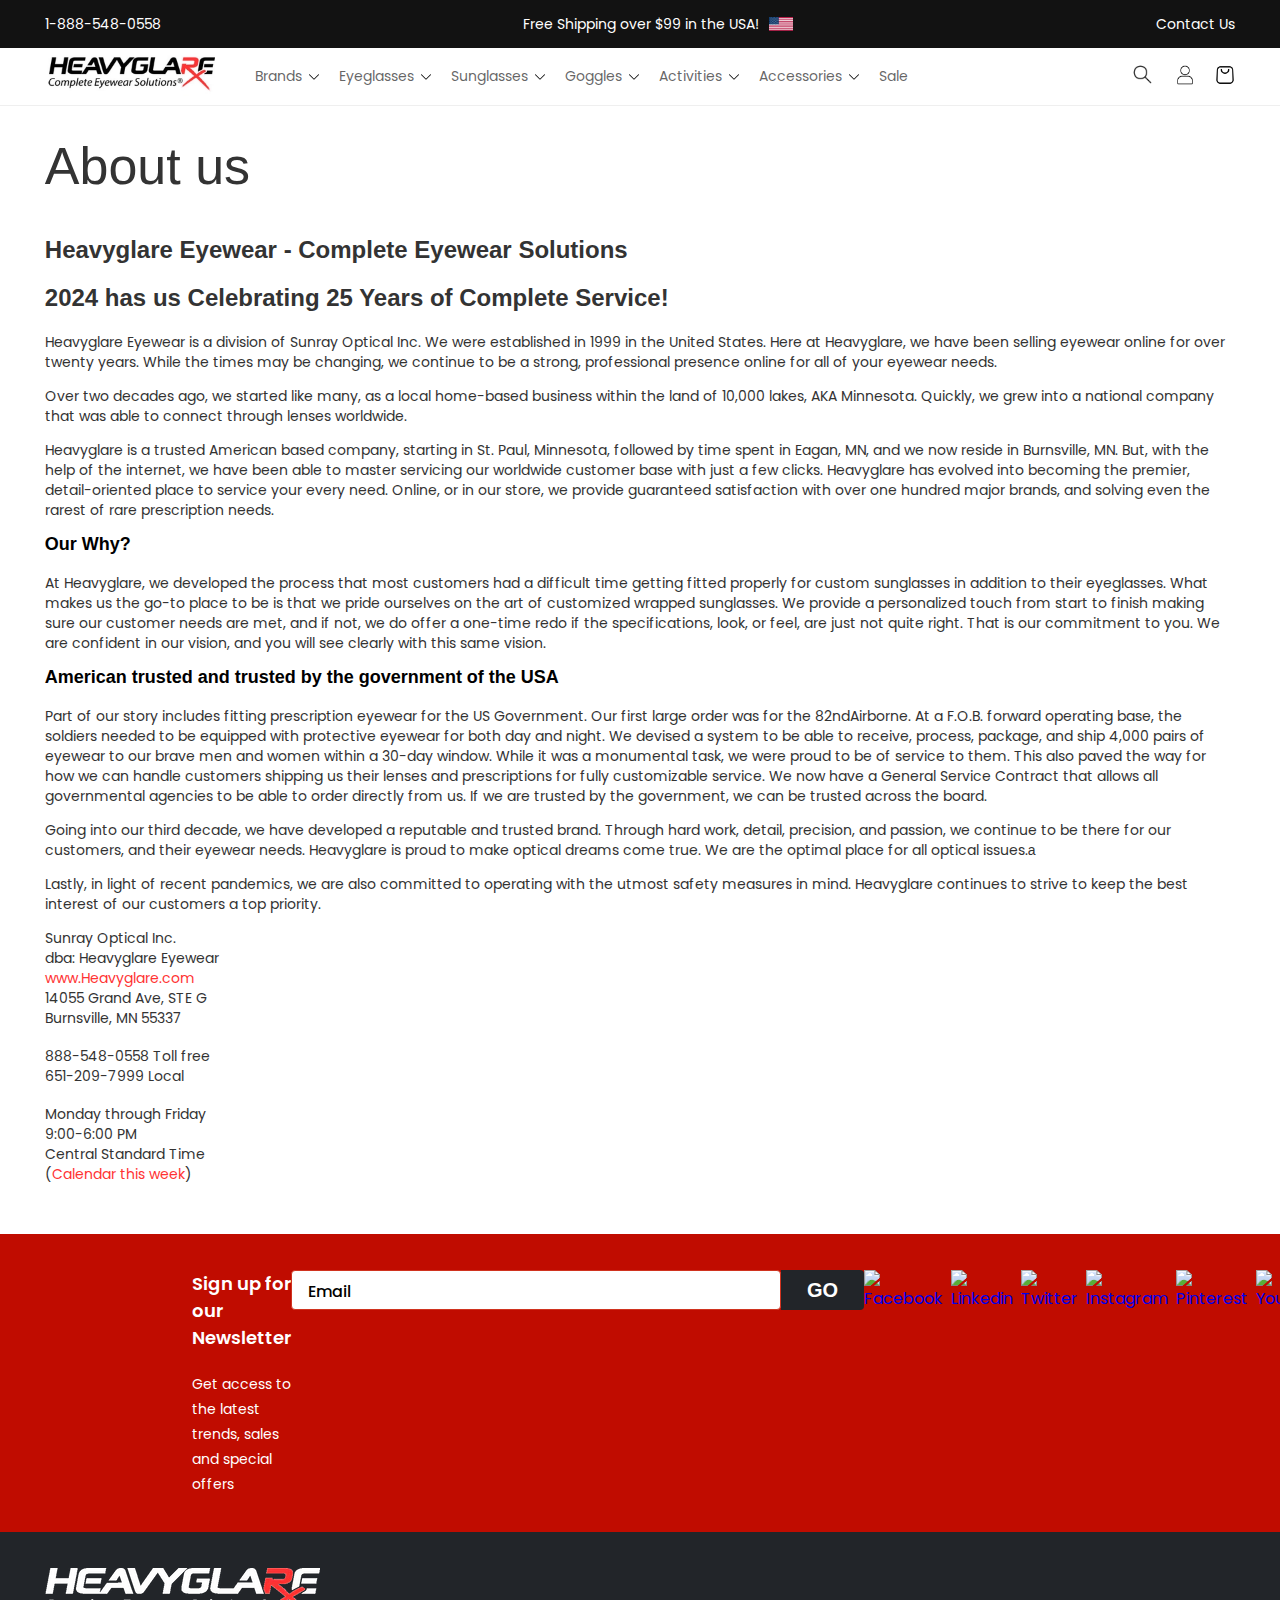
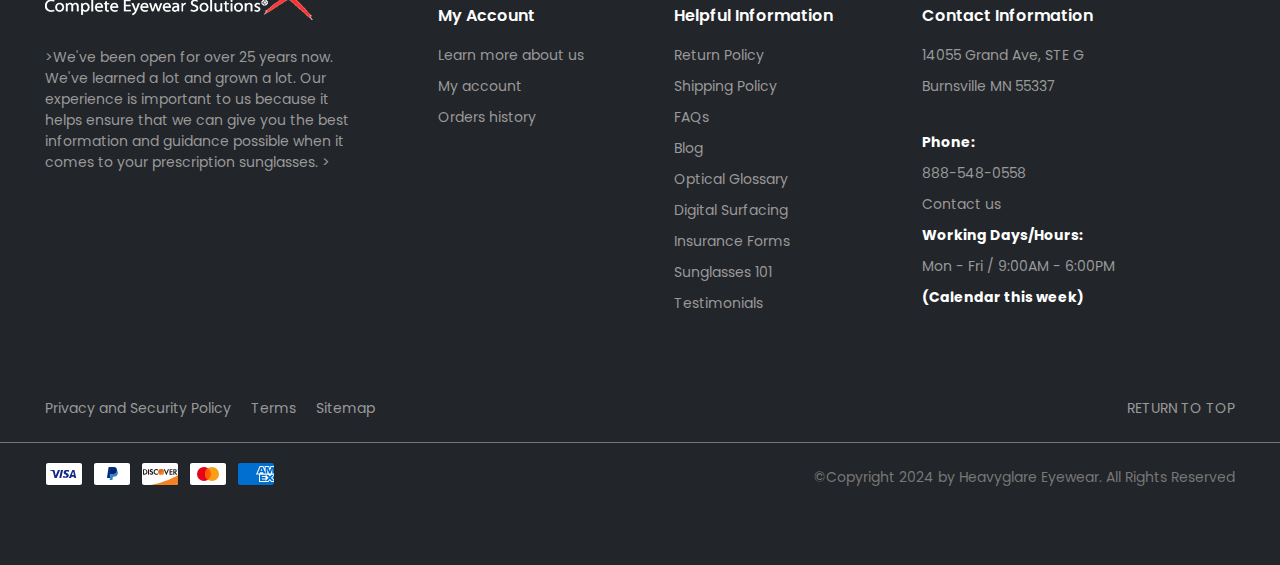
==== about-us.html @ 2e9f58c3 "its products page" ====
<!DOCTYPE html>
<html lang="en">
  <head>
    <meta charset="UTF-8" />
    <meta name="viewport" content="width=device-width, initial-scale=1.0" />
    <title>About Us</title>
    <link rel="stylesheet" href="./styles/main.css" />
  </head>
  <body>
    <!-- nav bar -->
    <nav>
      <div class="top_nav_bar">
        <div class="container">
          <a href="#"><p>1-888-548-0558</p></a>
          <a href="#" class="free_shipping_nav"
            ><p><span>Free Shipping over $99</span> in the USA!</p>
            <img src="./assets/icons/usa-flag.png" alt=""
          /></a>
          <a href="#"><p>Contact Us</p></a>
        </div>
      </div>
      <div class="main_nav_bar">
        <div class="container">
          <div class="main_nav_bar_left">
            <a href="./index.html" class="nav_logo">
              <img src="./assets/logo.avif" alt="" />
            </a>
            <div class="nav_left_menu">
              <div class="nav_menu_item">
                <div class="nav_menu_item_opener">
                  <a href="#"><p>Brands</p></a>
                  <img src="./assets/icons/arrow-down.svg" alt="" />
                </div>
              </div>

              <div class="nav_menu_item">
                <div class="nav_menu_item_opener">
                  <a href="#"><p>Eyeglasses</p></a>
                  <img src="./assets/icons/arrow-down.svg" alt="" />
                </div>
              </div>
              <div class="nav_menu_item">
                <div class="nav_menu_item_opener">
                  <a href="#"><p>Sunglasses</p></a>
                  <img src="./assets/icons/arrow-down.svg" alt="" />
                </div>
              </div>
              <div class="nav_menu_item">
                <div class="nav_menu_item_opener">
                  <a href="#"><p>Goggles</p></a>
                  <img src="./assets/icons/arrow-down.svg" alt="" />
                </div>
              </div>
              <div class="nav_menu_item">
                <div class="nav_menu_item_opener">
                  <a href="#"><p>Activities</p></a>
                  <img src="./assets/icons/arrow-down.svg" alt="" />
                </div>
              </div>
              <div class="nav_menu_item">
                <div class="nav_menu_item_opener">
                  <a href="#"><p>Accessories</p></a>
                  <img src="./assets/icons/arrow-down.svg" alt="" />
                </div>
              </div>
              <div class="nav_menu_item">
                <div class="nav_menu_item_opener">
                  <a href="#"><p>Sale</p></a>
                </div>
              </div>
            </div>
          </div>
          <div class="main_nav_bar_right">
            <a href="#"><img src="./assets/icons/search.png" alt="" /></a>
            <a href="#"><img src="./assets/icons/user.png" alt="" /></a>
            <a href="#"><img src="./assets/icons/shopping-bag.png" alt="" /></a>
          </div>
        </div>
      </div>
    </nav>

    <div class="about_us container texts_page">
      <div class="page_main_title">
        <h1>About us</h1>
      </div>
      <div class="texts_page_secondary_t">
        <h2>Heavyglare Eyewear - Complete Eyewear Solutions</h2>
      </div>
      <div class="texts_page_secondary_t">
        <h2>2024 has us Celebrating 25 Years of Complete Service!</h2>
      </div>
      <p>
        Heavyglare Eyewear is a division of Sunray Optical Inc. We were
        established in 1999 in the United States. Here at Heavyglare, we have
        been selling eyewear online for over twenty years. While the times may
        be changing, we continue to be a strong, professional presence online
        for all of your eyewear needs.
      </p>
      <p>
        Over two decades ago, we started like many, as a local home-based
        business within the land of 10,000 lakes, AKA Minnesota. Quickly, we
        grew into a national company that was able to connect through lenses
        worldwide.
      </p>
      <p>
        Heavyglare is a trusted American based company, starting in St. Paul,
        Minnesota, followed by time spent in Eagan, MN, and we now reside in
        Burnsville, MN. But, with the help of the internet, we have been able to
        master servicing our worldwide customer base with just a few clicks.
        Heavyglare has evolved into becoming the premier, detail-oriented place
        to service your every need. Online, or in our store, we provide
        guaranteed satisfaction with over one hundred major brands, and solving
        even the rarest of rare prescription needs.
      </p>
      <div class="texts_page_thirdy_t">
        <h3>Our Why?</h3>
      </div>
      <p>
        At Heavyglare, we developed the process that most customers had a
        difficult time getting fitted properly for custom sunglasses in addition
        to their eyeglasses. What makes us the go-to place to be is that we
        pride ourselves on the art of customized wrapped sunglasses. We provide
        a personalized touch from start to finish making sure our customer needs
        are met, and if not, we do offer a one-time redo if the specifications,
        look, or feel, are just not quite right. That is our commitment to you.
        We are confident in our vision, and you will see clearly with this same
        vision.
      </p>
      <div class="texts_page_thirdy_t">
        <h3>American trusted and trusted by the government of the USA</h3>
      </div>
      <p>
        Part of our story includes fitting prescription eyewear for the US
        Government. Our first large order was for the 82ndAirborne. At a F.O.B.
        forward operating base, the soldiers needed to be equipped with
        protective eyewear for both day and night. We devised a system to be
        able to receive, process, package, and ship 4,000 pairs of eyewear to
        our brave men and women within a 30-day window. While it was a
        monumental task, we were proud to be of service to them. This also paved
        the way for how we can handle customers shipping us their lenses and
        prescriptions for fully customizable service. We now have a General
        Service Contract that allows all governmental agencies to be able to
        order directly from us. If we are trusted by the government, we can be
        trusted across the board.
      </p>
      <p>
        Going into our third decade, we have developed a reputable and trusted
        brand. Through hard work, detail, precision, and passion, we continue to
        be there for our customers, and their eyewear needs. Heavyglare is proud
        to make optical dreams come true. We are the optimal place for all
        optical issues.а
      </p>
      <p>
        Lastly, in light of recent pandemics, we are also committed to operating
        with the utmost safety measures in mind. Heavyglare continues to strive
        to keep the best interest of our customers a top priority.
      </p>
    </div>
    <div class="about_contacts container">
      <p>Sunray Optical Inc.</p>
      <p>dba: Heavyglare Eyewear</p>
      <a href="#"
        ><p><span>www.Heavyglare.com</span></p></a
      >
      <p>14055 Grand Ave, STE G</p>
      <p>Burnsville, MN 55337</p>
      <br />
      <p>888-548-0558 Toll free</p>
      <p>651-209-7999 Local</p>
      <br />
      <p>Monday through Friday</p>
      <p>9:00-6:00 PM</p>
      <p>Central Standard Time</p>
      <a href="#">
        <p>(<span>Calendar this week</span>)</p></a
      >
    </div>

    <!-- footer -->
    <footer>
      <div class="news_letter">
        <div class="news_letter_wrapper">
          <div class="news_letter_text">
            <p>Sign up for our Newsletter</p>
            <span
              >Get access to the latest trends, sales and special offers</span
            >
          </div>
          <div class="news_letter_input">
            <input type="text" placeholder="Email" />
            <button>GO</button>
          </div>
          <div class="social_icons">
            <div class="social-icons-hover-text">
              <a href="https://www.facebook.com/Heavyglare.eyewear/">
                <img
                  src="//heavyglare.com/cdn/shop/files/facebook.png?v=1709095967"
                  width="20px"
                  height="20px"
                  alt="Facebook"
                />
                <span class="social-icons-text">Facebook</span>
              </a>
            </div>
            <div class="social-icons-hover-text">
              <a href="https://www.linkedin.com/company/heavyglare-eyewear">
                <img
                  src="//heavyglare.com/cdn/shop/files/linkedin_1.png?v=1712253357"
                  width="20px"
                  height="20px"
                  alt="Linkedin"
                />
                <span class="social-icons-text">Linkedin</span>
              </a>
            </div>
            <div class="social-icons-hover-text">
              <a href="https://twitter.com/Heavyglare">
                <img
                  src="//heavyglare.com/cdn/shop/files/Twitter_logo_1_590573fd-bec4-4e35-bee5-eb8ee3fbf4fe.png?v=1712293323"
                  width="20px"
                  height="20px"
                  alt="Twitter"
                />
                <span class="social-icons-text">Twitter</span>
              </a>
            </div>
            <div class="social-icons-hover-text">
              <a href="https://www.instagram.com/heavyglare">
                <img
                  src="//heavyglare.com/cdn/shop/files/instagram_4.png?v=1712293770"
                  width="20px"
                  height="20px"
                  alt="Instagram"
                />
                <span class="social-icons-text">Instagram</span>
              </a>
            </div>
            <div class="social-icons-hover-text">
              <a href="https://pinterest.com/heavyglare/">
                <img
                  src="//heavyglare.com/cdn/shop/files/pinterest_1.png?v=1712293827"
                  width="20px"
                  height="20px"
                  alt="Pinterest"
                />
                <span class="social-icons-text">Pinterest</span>
              </a>
            </div>
            <div class="social-icons-hover-text">
              <a href="https://www.youtube.com/heavyglare">
                <img
                  src="//heavyglare.com/cdn/shop/files/youtube_a4c8b301-ab90-40d9-8382-debc4a960f6d.png?v=1712293868"
                  width="20px"
                  height="20px"
                  alt="Youtube"
                />
                <span class="social-icons-text">Youtube</span>
              </a>
            </div>
            <div class="social-icons-hover-text">
              <a href="https://heavyglare.tumblr.com/">
                <img
                  src="//heavyglare.com/cdn/shop/files/tumblr_4571173c-a18c-4769-8bc6-26f19217d1c7.png?v=1712293922"
                  width="20px"
                  height="20px"
                  alt="Tumblr"
                />
                <span class="social-icons-text">Tumblr</span>
              </a>
            </div>
          </div>
        </div>
      </div>
      <div class="main_footer">
        <div class="main_footer_top container">
          <div class="main_footer_menu">
            <img src="./assets/footer-logo.webp" alt="" />
            <p>
              >We've been open for over 25 years now. <br />
              We've learned a lot and grown a lot. Our <br />
              experience is important to us because it <br />
              helps ensure that we can give you the best <br />
              information and guidance possible when it <br />
              comes to your prescription sunglasses. >
            </p>
          </div>
          <div class="main_footer_menu">
            <h4>My Account</h4>
            <a href="./about-us.html"><p>Learn more about us</p></a>
            <a href="#"><p>My account</p></a>
            <a href="#"><p>Orders history</p></a>
          </div>
          <div class="main_footer_menu">
            <h4>Helpful Information</h4>
            <a href="#"><p>Return Policy</p></a>
            <a href="#"><p>Shipping Policy</p></a>
            <a href="#"><p>FAQs</p></a>
            <a href="#"><p>Blog</p></a>
            <a href="#"><p>Optical Glossary</p></a>
            <a href="#"><p>Digital Surfacing</p></a>
            <a href="#"><p>Insurance Forms</p></a>
            <a href="#"><p>Sunglasses 101</p></a>
            <a href="#"><p>Testimonials</p></a>
          </div>

          <div class="main_footer_menu">
            <h4>Contact Information</h4>
            <a href="#"><p>14055 Grand Ave, STE G</p></a>
            <a href="#"><p>Burnsville MN 55337</p></a>
            <br />
            <p><strong> Phone: </strong></p>
            <a href="#"><p>888-548-0558</p></a>
            <a href="#"><p>Contact us</p></a>
            <p><strong>Working Days/Hours:</strong></p>
            <p>Mon - Fri / 9:00AM - 6:00PM</p>
            <a href="#"
              ><p><strong>(Calendar this week)</strong></p></a
            >
          </div>
        </div>
        <div class="bottom_menu container">
          <div class="bottom_menu_left">
            <a href="#"><p>Privacy and Security Policy</p></a>
            <a href="./terms.html"><p>Terms</p></a>

            <a href="#"><p>Sitemap</p></a>
          </div>
          <div class="to_top_btn">
            <p>RETURN TO TOP</p>
          </div>
        </div>
        <div class="footer_line"></div>
        <div class="footer_end container">
          <ul class="list list-payment" role="list">
            <li class="list-payment__item">
              <svg
                class="icon icon--full-color"
                viewBox="0 0 38 24"
                xmlns="http://www.w3.org/2000/svg"
                role="img"
                width="38"
                height="24"
                aria-labelledby="pi-visa"
              >
                <title id="pi-visa">Visa</title>
                <path
                  opacity=".07"
                  d="M35 0H3C1.3 0 0 1.3 0 3v18c0 1.7 1.4 3 3 3h32c1.7 0 3-1.3 3-3V3c0-1.7-1.4-3-3-3z"
                ></path>
                <path
                  fill="#fff"
                  d="M35 1c1.1 0 2 .9 2 2v18c0 1.1-.9 2-2 2H3c-1.1 0-2-.9-2-2V3c0-1.1.9-2 2-2h32"
                ></path>
                <path
                  d="M28.3 10.1H28c-.4 1-.7 1.5-1 3h1.9c-.3-1.5-.3-2.2-.6-3zm2.9 5.9h-1.7c-.1 0-.1 0-.2-.1l-.2-.9-.1-.2h-2.4c-.1 0-.2 0-.2.2l-.3.9c0 .1-.1.1-.1.1h-2.1l.2-.5L27 8.7c0-.5.3-.7.8-.7h1.5c.1 0 .2 0 .2.2l1.4 6.5c.1.4.2.7.2 1.1.1.1.1.1.1.2zm-13.4-.3l.4-1.8c.1 0 .2.1.2.1.7.3 1.4.5 2.1.4.2 0 .5-.1.7-.2.5-.2.5-.7.1-1.1-.2-.2-.5-.3-.8-.5-.4-.2-.8-.4-1.1-.7-1.2-1-.8-2.4-.1-3.1.6-.4.9-.8 1.7-.8 1.2 0 2.5 0 3.1.2h.1c-.1.6-.2 1.1-.4 1.7-.5-.2-1-.4-1.5-.4-.3 0-.6 0-.9.1-.2 0-.3.1-.4.2-.2.2-.2.5 0 .7l.5.4c.4.2.8.4 1.1.6.5.3 1 .8 1.1 1.4.2.9-.1 1.7-.9 2.3-.5.4-.7.6-1.4.6-1.4 0-2.5.1-3.4-.2-.1.2-.1.2-.2.1zm-3.5.3c.1-.7.1-.7.2-1 .5-2.2 1-4.5 1.4-6.7.1-.2.1-.3.3-.3H18c-.2 1.2-.4 2.1-.7 3.2-.3 1.5-.6 3-1 4.5 0 .2-.1.2-.3.2M5 8.2c0-.1.2-.2.3-.2h3.4c.5 0 .9.3 1 .8l.9 4.4c0 .1 0 .1.1.2 0-.1.1-.1.1-.1l2.1-5.1c-.1-.1 0-.2.1-.2h2.1c0 .1 0 .1-.1.2l-3.1 7.3c-.1.2-.1.3-.2.4-.1.1-.3 0-.5 0H9.7c-.1 0-.2 0-.2-.2L7.9 9.5c-.2-.2-.5-.5-.9-.6-.6-.3-1.7-.5-1.9-.5L5 8.2z"
                  fill="#142688"
                ></path>
              </svg>
            </li>
            <li class="list-payment__item">
              <svg
                class="icon icon--full-color"
                viewBox="0 0 38 24"
                xmlns="http://www.w3.org/2000/svg"
                width="38"
                height="24"
                role="img"
                aria-labelledby="pi-paypal"
              >
                <title id="pi-paypal">PayPal</title>
                <path
                  opacity=".07"
                  d="M35 0H3C1.3 0 0 1.3 0 3v18c0 1.7 1.4 3 3 3h32c1.7 0 3-1.3 3-3V3c0-1.7-1.4-3-3-3z"
                ></path>
                <path
                  fill="#fff"
                  d="M35 1c1.1 0 2 .9 2 2v18c0 1.1-.9 2-2 2H3c-1.1 0-2-.9-2-2V3c0-1.1.9-2 2-2h32"
                ></path>
                <path
                  fill="#003087"
                  d="M23.9 8.3c.2-1 0-1.7-.6-2.3-.6-.7-1.7-1-3.1-1h-4.1c-.3 0-.5.2-.6.5L14 15.6c0 .2.1.4.3.4H17l.4-3.4 1.8-2.2 4.7-2.1z"
                ></path>
                <path
                  fill="#3086C8"
                  d="M23.9 8.3l-.2.2c-.5 2.8-2.2 3.8-4.6 3.8H18c-.3 0-.5.2-.6.5l-.6 3.9-.2 1c0 .2.1.4.3.4H19c.3 0 .5-.2.5-.4v-.1l.4-2.4v-.1c0-.2.3-.4.5-.4h.3c2.1 0 3.7-.8 4.1-3.2.2-1 .1-1.8-.4-2.4-.1-.5-.3-.7-.5-.8z"
                ></path>
                <path
                  fill="#012169"
                  d="M23.3 8.1c-.1-.1-.2-.1-.3-.1-.1 0-.2 0-.3-.1-.3-.1-.7-.1-1.1-.1h-3c-.1 0-.2 0-.2.1-.2.1-.3.2-.3.4l-.7 4.4v.1c0-.3.3-.5.6-.5h1.3c2.5 0 4.1-1 4.6-3.8v-.2c-.1-.1-.3-.2-.5-.2h-.1z"
                ></path>
              </svg>
            </li>
            <li class="list-payment__item">
              <svg
                class="icon icon--full-color"
                viewBox="0 0 38 24"
                width="38"
                height="24"
                role="img"
                aria-labelledby="pi-discover"
                fill="none"
                xmlns="http://www.w3.org/2000/svg"
              >
                <title id="pi-discover">Discover</title>
                <path
                  fill="#000"
                  opacity=".07"
                  d="M35 0H3C1.3 0 0 1.3 0 3v18c0 1.7 1.4 3 3 3h32c1.7 0 3-1.3 3-3V3c0-1.7-1.4-3-3-3z"
                ></path>
                <path
                  d="M35 1c1.1 0 2 .9 2 2v18c0 1.1-.9 2-2 2H3c-1.1 0-2-.9-2-2V3c0-1.1.9-2 2-2h32z"
                  fill="#fff"
                ></path>
                <path
                  d="M3.57 7.16H2v5.5h1.57c.83 0 1.43-.2 1.96-.63.63-.52 1-1.3 1-2.11-.01-1.63-1.22-2.76-2.96-2.76zm1.26 4.14c-.34.3-.77.44-1.47.44h-.29V8.1h.29c.69 0 1.11.12 1.47.44.37.33.59.84.59 1.37 0 .53-.22 1.06-.59 1.39zm2.19-4.14h1.07v5.5H7.02v-5.5zm3.69 2.11c-.64-.24-.83-.4-.83-.69 0-.35.34-.61.8-.61.32 0 .59.13.86.45l.56-.73c-.46-.4-1.01-.61-1.62-.61-.97 0-1.72.68-1.72 1.58 0 .76.35 1.15 1.35 1.51.42.15.63.25.74.31.21.14.32.34.32.57 0 .45-.35.78-.83.78-.51 0-.92-.26-1.17-.73l-.69.67c.49.73 1.09 1.05 1.9 1.05 1.11 0 1.9-.74 1.9-1.81.02-.89-.35-1.29-1.57-1.74zm1.92.65c0 1.62 1.27 2.87 2.9 2.87.46 0 .86-.09 1.34-.32v-1.26c-.43.43-.81.6-1.29.6-1.08 0-1.85-.78-1.85-1.9 0-1.06.79-1.89 1.8-1.89.51 0 .9.18 1.34.62V7.38c-.47-.24-.86-.34-1.32-.34-1.61 0-2.92 1.28-2.92 2.88zm12.76.94l-1.47-3.7h-1.17l2.33 5.64h.58l2.37-5.64h-1.16l-1.48 3.7zm3.13 1.8h3.04v-.93h-1.97v-1.48h1.9v-.93h-1.9V8.1h1.97v-.94h-3.04v5.5zm7.29-3.87c0-1.03-.71-1.62-1.95-1.62h-1.59v5.5h1.07v-2.21h.14l1.48 2.21h1.32l-1.73-2.32c.81-.17 1.26-.72 1.26-1.56zm-2.16.91h-.31V8.03h.33c.67 0 1.03.28 1.03.82 0 .55-.36.85-1.05.85z"
                  fill="#231F20"
                ></path>
                <path
                  d="M20.16 12.86a2.931 2.931 0 100-5.862 2.931 2.931 0 000 5.862z"
                  fill="url(#pi-paint0_linear)"
                ></path>
                <path
                  opacity=".65"
                  d="M20.16 12.86a2.931 2.931 0 100-5.862 2.931 2.931 0 000 5.862z"
                  fill="url(#pi-paint1_linear)"
                ></path>
                <path
                  d="M36.57 7.506c0-.1-.07-.15-.18-.15h-.16v.48h.12v-.19l.14.19h.14l-.16-.2c.06-.01.1-.06.1-.13zm-.2.07h-.02v-.13h.02c.06 0 .09.02.09.06 0 .05-.03.07-.09.07z"
                  fill="#231F20"
                ></path>
                <path
                  d="M36.41 7.176c-.23 0-.42.19-.42.42 0 .23.19.42.42.42.23 0 .42-.19.42-.42 0-.23-.19-.42-.42-.42zm0 .77c-.18 0-.34-.15-.34-.35 0-.19.15-.35.34-.35.18 0 .33.16.33.35 0 .19-.15.35-.33.35z"
                  fill="#231F20"
                ></path>
                <path
                  d="M37 12.984S27.09 19.873 8.976 23h26.023a2 2 0 002-1.984l.024-3.02L37 12.985z"
                  fill="#F48120"
                ></path>
                <defs>
                  <linearGradient
                    id="pi-paint0_linear"
                    x1="21.657"
                    y1="12.275"
                    x2="19.632"
                    y2="9.104"
                    gradientUnits="userSpaceOnUse"
                  >
                    <stop stop-color="#F89F20"></stop>
                    <stop offset=".25" stop-color="#F79A20"></stop>
                    <stop offset=".533" stop-color="#F68D20"></stop>
                    <stop offset=".62" stop-color="#F58720"></stop>
                    <stop offset=".723" stop-color="#F48120"></stop>
                    <stop offset="1" stop-color="#F37521"></stop>
                  </linearGradient>
                  <linearGradient
                    id="pi-paint1_linear"
                    x1="21.338"
                    y1="12.232"
                    x2="18.378"
                    y2="6.446"
                    gradientUnits="userSpaceOnUse"
                  >
                    <stop stop-color="#F58720"></stop>
                    <stop offset=".359" stop-color="#E16F27"></stop>
                    <stop offset=".703" stop-color="#D4602C"></stop>
                    <stop offset=".982" stop-color="#D05B2E"></stop>
                  </linearGradient>
                </defs>
              </svg>
            </li>
            <li class="list-payment__item">
              <svg
                class="icon icon--full-color"
                viewBox="0 0 38 24"
                xmlns="http://www.w3.org/2000/svg"
                role="img"
                width="38"
                height="24"
                aria-labelledby="pi-master"
              >
                <title id="pi-master">Mastercard</title>
                <path
                  opacity=".07"
                  d="M35 0H3C1.3 0 0 1.3 0 3v18c0 1.7 1.4 3 3 3h32c1.7 0 3-1.3 3-3V3c0-1.7-1.4-3-3-3z"
                ></path>
                <path
                  fill="#fff"
                  d="M35 1c1.1 0 2 .9 2 2v18c0 1.1-.9 2-2 2H3c-1.1 0-2-.9-2-2V3c0-1.1.9-2 2-2h32"
                ></path>
                <circle fill="#EB001B" cx="15" cy="12" r="7"></circle>
                <circle fill="#F79E1B" cx="23" cy="12" r="7"></circle>
                <path
                  fill="#FF5F00"
                  d="M22 12c0-2.4-1.2-4.5-3-5.7-1.8 1.3-3 3.4-3 5.7s1.2 4.5 3 5.7c1.8-1.2 3-3.3 3-5.7z"
                ></path>
              </svg>
            </li>
            <li class="list-payment__item">
              <svg
                class="icon icon--full-color"
                xmlns="http://www.w3.org/2000/svg"
                role="img"
                aria-labelledby="pi-american_express"
                viewBox="0 0 38 24"
                width="38"
                height="24"
              >
                <title id="pi-american_express">American Express</title>
                <path
                  fill="#000"
                  d="M35 0H3C1.3 0 0 1.3 0 3v18c0 1.7 1.4 3 3 3h32c1.7 0 3-1.3 3-3V3c0-1.7-1.4-3-3-3Z"
                  opacity=".07"
                ></path>
                <path
                  fill="#006FCF"
                  d="M35 1c1.1 0 2 .9 2 2v18c0 1.1-.9 2-2 2H3c-1.1 0-2-.9-2-2V3c0-1.1.9-2 2-2h32Z"
                ></path>
                <path
                  fill="#FFF"
                  d="M22.012 19.936v-8.421L37 11.528v2.326l-1.732 1.852L37 17.573v2.375h-2.766l-1.47-1.622-1.46 1.628-9.292-.02Z"
                ></path>
                <path
                  fill="#006FCF"
                  d="M23.013 19.012v-6.57h5.572v1.513h-3.768v1.028h3.678v1.488h-3.678v1.01h3.768v1.531h-5.572Z"
                ></path>
                <path
                  fill="#006FCF"
                  d="m28.557 19.012 3.083-3.289-3.083-3.282h2.386l1.884 2.083 1.89-2.082H37v.051l-3.017 3.23L37 18.92v.093h-2.307l-1.917-2.103-1.898 2.104h-2.321Z"
                ></path>
                <path
                  fill="#FFF"
                  d="M22.71 4.04h3.614l1.269 2.881V4.04h4.46l.77 2.159.771-2.159H37v8.421H19l3.71-8.421Z"
                ></path>
                <path
                  fill="#006FCF"
                  d="m23.395 4.955-2.916 6.566h2l.55-1.315h2.98l.55 1.315h2.05l-2.904-6.566h-2.31Zm.25 3.777.875-2.09.873 2.09h-1.748Z"
                ></path>
                <path
                  fill="#006FCF"
                  d="M28.581 11.52V4.953l2.811.01L32.84 9l1.456-4.046H37v6.565l-1.74.016v-4.51l-1.644 4.494h-1.59L30.35 7.01v4.51h-1.768Z"
                ></path>
              </svg>
            </li>
            <li class="list-payment__item">
              <div
                class="trustedsite-trustmark loaded"
                data-type="202"
                data-width="100"
                data-height="auto"
                title="TrustedSite Certified"
                tabindex="0"
                style="
                  width: 100px;
                  height: 41px;
                  display: inline-block;
                  background-image: url('https://cdn.ywxi.net/meter/heavyglare.com/202.svg?ts=1722518526622&amp;l=en');
                  background-size: contain;
                  background-position: center top;
                  background-repeat: no-repeat;
                  cursor: pointer;
                "
              ></div>
            </li>
          </ul>
          <div class="copyright">
            <p>©Copyright 2024 by Heavyglare Eyewear. All Rights Reserved</p>
          </div>
        </div>
      </div>
    </footer>
  </body>
</html>
---- styles/main.css ----
@import url("https://fonts.googleapis.com/css2?family=Poppins:ital,wght@0,100;0,200;0,300;0,400;0,500;0,600;0,700;0,800;0,900;1,100;1,200;1,300;1,400;1,500;1,600;1,700;1,800;1,900&display=swap");
* {
  margin: 0;
  padding: 0;
  box-sizing: border-box;
}
body {
  font-family: Arial, Helvetica, sans-serif;
}

a {
  text-decoration: none;
}
input,
textarea {
  outline: none;
}
button {
  cursor: pointer;
  border: none;
}

.container {
  width: 93%;
  margin: 0 auto;
}

/* nav */
.top_nav_bar {
  background: #121212;
  padding: 14px 0;
}

.top_nav_bar .container,
.main_nav_bar .container {
  display: flex;
  align-items: center;
  justify-content: space-between;
  height: 100%;
}

.top_nav_bar p {
  color: #fff;
  font-size: 14px;
  line-height: 1.42857143;
}

.free_shipping_nav {
  display: flex;
  align-items: center;
  gap: 10px;
}
.free_shipping_nav img {
  width: 24px;
  height: 14px;
}

.main_nav_bar {
  background: #fff;
  height: 58px;
  border-bottom: 1px solid #33333314;
}
.nav_logo img {
  width: 170px;
}
.nav_menu_item_opener {
  display: flex;
  align-items: center;
}
.nav_menu_item_opener img {
  width: 10px;
}

.main_nav_bar_left {
  display: flex;
  align-items: center;
  gap: 40px;
}
.nav_menu_item_opener {
  display: flex;
  align-items: center;
  gap: 7px;
}
.nav_menu_item_opener p {
  color: rgba(51, 51, 51, 0.75);
  font-size: 14px;
}
.nav_left_menu {
  display: flex;
  align-items: center;
  gap: 20px;
}
.main_nav_bar_right {
  display: flex;
  align-items: center;
  gap: 20px;
}
.main_nav_bar_right img {
  width: 20px;
  height: 20px;
}
.main_nav_bar_right a:nth-child(1) img {
  width: 25px;
  height: 25px;
}
.main_header {
  background: url(../assets/images/main-header-bg.webp);
  width: 100%;
  background-position: center;
  background-size: cover;
  padding: 40px 0;
}
.main_header_wrapper {
  display: flex;
  flex-direction: column;
  align-items: end;
  justify-content: end;
}

.main_header_text {
  max-width: 716px;
  padding: 40px 20px;
  background-color: #ffffffb3;
  border-radius: 90px 0;
  height: fit-content;
  display: flex;
  flex-direction: column;
  align-items: center;
  margin-bottom: 20px;
}
.main_header_text h1 {
  font-size: 45px;
  font-weight: 700;
  line-height: 50px;
}
.main_header_text h2 {
  font-size: 24px;
  margin: 10px 0 24px;
  color: rgba(51, 51, 51, 1);
}

.main_header_text p {
  font-size: 19px;
  line-height: 30px;
  letter-spacing: 1px;
  font-weight: 500;
  margin-bottom: 20px;
}

.header_btns {
  display: flex;
  align-items: center;
  flex-wrap: wrap;
  justify-content: center;
  gap: 20px;
  word-break: break-word;
}

.main_btn {
  font-size: 18px;
  padding: 14px 32px;
  flex-direction: column;
  justify-content: center;
  align-items: center;
  border-radius: 29px;
  background-color: #000;
  cursor: pointer;
  color: #fff;
  font-weight: 500;
  text-transform: uppercase;
}

.main_header_reviews {
  max-width: 700px;
  width: 100%;
  background: #ffffffb3;
  border-radius: 90px 0;
  padding: 20px;
}
.custm-main-wrap-icon-text {
  width: 100%;
  max-width: 85%;
  margin: 0 auto;
}
.custm-main-wrap-icon-text {
  display: flex;
  justify-content: space-between;
  gap: 0 20px;
}
.custm-main-wrap-icon-text .fisrt-text-icon {
  max-width: 33.3%;
  width: 100%;
  background: #fff;
  border-radius: 10px;
  padding: 10px;
  height: auto;
  display: flex;
  justify-content: center;
  align-items: center;
  gap: 0 10px;
}
.custm-main-wrap-icon-text .second-text-icon {
  background: #fff;
  width: 33.3%;
  border-radius: 10px;
  padding: 10px;
}
.custm-main-wrap-icon-text .third-text-icon {
  background: #fff;
  width: 33.3%;
  border-radius: 10px;
  padding: 10px;
  display: flex;
  justify-content: center;
  gap: 0 10px;
  align-items: center;
}
.custm-main-wrap-icon-text .fisrt-text-icon img {
  max-width: 25px;
  width: 100%;
  object-fit: cover;
  aspect-ratio: 1 / 1;
}
.custm-main-wrap-icon-text p {
  font-size: 12px;
  min-height: 20px;
  margin: 0;
}
.custm-main-wrap-icon-text .fisrt-text-icon span {
  font-weight: 800;
  font-size: 13px;
}

.custm-main-wrap-icon-text .second-text-icon img {
  width: 100%;
  max-width: 100px;
  line-height: 1;
  display: block;
  margin: 0 auto;
}
.custm-main-wrap-icon-text .second-text-icon span {
  font-weight: 800;
}

.custm-main-wrap-icon-text .third-text-icon img {
  width: 100%;
  max-width: 40px;
}

.custm-main-wrap-icon-text .third-text-icon p {
  color: #000 !important;
}

.custm-main-wrap-icon-text .third-text-icon span {
  font-weight: 800;
  font-size: 12px;
}

.brands_logo {
  padding: 30px 0;
}
.brands_logo_title h3 {
  font-size: 22px;
  color: #333;
  font-weight: 400;
}
.brands_logo_wrapper {
  display: flex;
  align-items: center;
  gap: 100px;
}
.brands_list {
  display: flex;
  align-items: center;
  gap: 60px;
}

.brands_list img {
  width: auto;
  max-height: 100%;
  max-width: 130px;
  height: auto;
}

.items_list {
  padding: 20px 0 30px;
}
.secondary_title h3 {
  font-size: 24px;
  color: #121212bf;
  font-weight: 500;
  line-height: 1.1;
  margin-bottom: 25px;
}
.products_list {
  display: grid;
  grid-template-columns: repeat(5, 1fr);
  grid-gap: 10px;
}
.product_item_img img {
  width: 100%;
}
.product_item_name p {
  font-size: 16px;
  line-height: 140%;
  color: #23263bcd;
  display: block;
  margin-bottom: 10px;
  text-decoration: none;
  font-weight: 400;
}

.product_item_price p {
  font-family: inherit;
  font-style: normal;
  font-weight: 400;
  font-size: 14px;
  line-height: 140%;
  color: #23263bcd;
}

.show_more {
  display: flex;
  align-items: center;
  justify-content: center;
  margin-top: 30px;
}

.buy_lenses {
  background: #000;
  padding: 40px 25px;
}

.buy_lenses_wrapper {
  display: flex;
  align-items: center;
  justify-content: space-between;
  height: 350px;
}

.buy_lenses_text {
  width: 50%;
  background: #fff;
  padding: 70px;
  height: 100%;
}
.buy_lenses_text h3 {
  color: #121212bf;
  font-size: 25px;
  font-weight: 500;
  line-height: 1.1;
  margin-bottom: 20px;
}

.buy_lenses_text p {
  color: #121212bf;
  font-size: 14px;
  line-height: 1.42857143;
  margin-bottom: 30px;
}

.buy_lenses_img {
  width: 50%;
  height: 100%;
}

.buy_lenses_img img {
  width: 100%;
}
.about_products_text {
  padding: 40px 0 50px;
}

.about_products_text {
  display: grid;
  grid-template-columns: repeat(2, 1fr);
  grid-gap: 30px;
}

.about_products_text p {
  font-size: 14px;
  line-height: 1.42857143;
  color: #333;
  font-weight: 600;
  margin-bottom: 14px;
}
.about_products_text span {
  font-size: 14px;
  line-height: 1.42857143;
  color: #333;
}

.news_letter {
  padding-top: 36px;
  padding-bottom: 36px;
  background: #c00c00;
}
.news_letter_wrapper {
  width: 70%;
  margin: 0 auto;
}
.news_letter_text p {
  margin-bottom: 20px;
  font-size: 18px;
  font-weight: 600;

  color: #fff;
}

.news_letter_text span {
  color: #fff;

  font-weight: 400;
  font-size: 14px;
  line-height: 15px;
  letter-spacing: 0;
}

.news_letter_input {
  display: flex;
  align-items: center;
}
.news_letter_input input {
  box-sizing: border-box;
  border-radius: 4px;
  padding: 0 83px 0 16px;
  height: 40px;
  text-align: left;
  color: #000;
  font-family: "Poppins", sans-serif;
  font-size: 20px;
  font-weight: 500;
  letter-spacing: 0px;
  background-color: #fff;
  border: 1px solid rgb(208, 51, 31);
}
.news_letter_input input::placeholder {
  letter-spacing: normal;
  line-height: 1.5;
  font-size: 16px;
  color: #000;
  font-weight: 500;
}
.news_letter_input input:focus {
  box-shadow: #0064cd 0 0 5px;
}

.news_letter_input button {
  background: #222529 !important;
  border-radius: 0 4px 4px 0;
  border-style: none;
  border-color: #1d1d1d;
  border-width: 2px;
  color: #fff;
  font-family: Arial, Helvetica, sans-serif;
  font-size: 20px;
  font-weight: 700;
  letter-spacing: 0px;
  line-height: 1;
  white-space: normal;
  padding: 0 10px;
  text-align: center;
  word-break: break-word;
  align-self: flex-end;
  cursor: pointer;
  height: 40px;
  width: 83px;
}

.social-icons-hover-text .social-icons-text {
  display: none;
}

.social_icons {
  display: flex;
  align-items: center;
  gap: 8px;
}
.news_letter_wrapper {
  display: flex;
  align-items: start;
  justify-content: space-between;
}

.main_footer {
  padding-top: 36px;
  padding-bottom: 64px;
  background: #222529;
}

.main_footer_menu img {
  padding-bottom: 20px;
}
.main_footer_menu p {
  font-size: 14px;
  line-height: 1.5;
  letter-spacing: 0;

  color: #999;
  text-decoration: none;
}

.main_footer_menu p span {
  color: #333;
}

.main_footer_menu h4 {
  font-size: 16px;
  letter-spacing: normal;
  font-weight: 600;
  line-height: 1.2;
  color: #fff;
  margin-bottom: 20px;
  height: 57px;
  display: flex;
  justify-content: flex-start;
  align-items: flex-end;
}

.main_footer_top {
  display: flex;
  align-items: start;
  justify-content: space-between;
}

.main_footer_menu p {
  margin-bottom: 10px;
}

.main_footer_menu strong {
  color: #fff;
}
.main_footer_top {
  padding-bottom: 70px;
}
.bottom_menu {
  display: flex;
  align-items: center;
  justify-content: space-between;
}

.bottom_menu_left {
  display: flex;
  align-items: center;
  gap: 20px;
}
.bottom_menu_left p {
  color: #999;
  font-size: 14px;
  line-height: 2;
  letter-spacing: 0;

  text-decoration: none;
}
.to_top_btn p {
  color: #999;
  font-size: 14px;
  line-height: 2;
  letter-spacing: 0;
  cursor: pointer;
  text-decoration: none;
}

.footer_line {
  width: 100%;
  height: 1px;
  background: rgba(153 153, 153, 0.7);
  margin: 20px 0 10px;
}

.footer_end {
  display: flex;
  align-items: center;
  justify-content: space-between;
}

.list-payment {
  display: flex;
  align-items: center;
  gap: 10px;
}

.list-payment li {
  list-style: none;
}
.list-payment li:last-child {
  margin-left: 40px;
}
.copyright p {
  color: #777;
  font-size: 14px;
}
footer a,
footer,
p,
footer h4,
footer span {
  font-family: "Poppins", sans-serif !important;
}

.main_footer_top .main_footer_menu:last-child {
  padding-right: 120px;
}
.main_footer_menu a p:hover {
  color: #fff;
}

.bottom_menu_left p:hover {
  text-decoration: underline;
}

.social-icons-hover-text {
  position: relative;
}
.social-icons-text {
  position: absolute;
  font-size: 13px;
  top: -25px;
  left: -100%;
  color: #fff;
}
.social-icons-hover-text:hover .social-icons-text {
  display: block;
}

.main_btn {
  transition: all 0.4s ease;
}

.main_btn:hover {
  transition: all 0.4s ease;
  background-color: rgb(192, 12, 0);
}

.product_item:hover .product_item_name p {
  text-decoration: underline;
  color: #00458f;
}

.main_nav_bar_right a img,
.top_nav_bar p {
  transition: all 0.4s ease;
}
.main_nav_bar_right a img:hover {
  transition: all 0.4s ease;
  transform: scale(1.1);
}

.top_nav_bar p:hover {
  transition: all 0.4s ease;
  color: #c00c00;
}

.nav_menu_item_opener:hover p {
  color: #c00c00;
}

.nav_menu_item_opener:hover img {
  transform: rotate(-180deg);
}

/* about */

.about_us {
  padding-top: 30px;
}
.page_main_title h1 {
  color: #333333;
  font-size: 52px;
  margin-bottom: 40px;
  font-weight: 400;
}
.texts_page_secondary_t h2 {
  margin-bottom: 20px;
  font-size: 24px;
  color: #333333;
}
.about_us p {
  margin-bottom: 14px;
  font-size: 14px;
  line-height: 1.42857143;
  color: #333;
}
.texts_page_thirdy_t h3 {
  margin-bottom: 18px;
  font-size: 18px;
}
.about_contacts p {
  font-size: 14px;
  line-height: 1.42857143;
  color: #333;
}

.about_contacts span {
  color: #ff3333;
}
.about_contacts {
  padding-bottom: 50px;
}
.terms_list {
  max-width: 466px;
  width: 100%;
  margin: 0 auto;
  padding: 30px 0;
}
.terms_list_title h1 {
  font-size: 25px;
  color: #333333;
  text-align: center;
  font-weight: 500;
  margin-bottom: 17px;
}

.terms_list p {
  font-size: 14px;
  line-height: 1.42857143;
  color: #333;
}
.terms_list .rte h1 {
  font-size: 25px;
  color: #333333;
  font-weight: 500;
  margin-bottom: 17px;
  margin-top: 20px;
}
.terms_list .rte h2 {
  margin: 20px 0;
}
.terms_list a {
  color: #c00c00;
}
.login_page {
  max-width: 446px;
  width: 100%;
  margin: 0 auto;
  padding: 40px 0;
}
.login_title h1 {
  font-size: 25px;
  color: #333333;
  font-weight: 400;
  margin-bottom: 40px;
  text-align: center;
}

.input-field {
  position: relative;
  margin-bottom: 15px;
}
.input-field input {
  width: 100%;
  height: 45px;

  font-size: 16px;
  padding: 0 15px;
  padding-top: 10px;
  padding-left: 20px;
  border: 1px solid #00000076;
  background: transparent;
  color: #333;
  font-weight: 300;
  font-family: "Poppins";
  outline: none;
}
.input-field label {
  position: absolute;
  top: 50%;
  left: 20px;
  transform: translateY(-50%);
  color: #333;
  font-weight: 300;

  font-size: 16px;

  font-family: "Poppins";
  pointer-events: none;
  transition: 0.3s;
}
input:focus {
  border: 3px solid #00000076;
}
input:focus ~ label,
input:valid ~ label {
  top: 10px;

  font-size: 10px;
  padding: 0 2px;
}

.login_page a {
  color: #1d1d1d;
  font-size: 14px;
  font-family: Arial, Helvetica, sans-serif;
  border-bottom: 1px solid #1d1d1d;
  padding-bottom: 1px;
}
.login_page a:hover {
  border-bottom: 2px solid #1d1d1d;
  padding-bottom: 0;
}
.login_form_actions {
  margin-top: 40px;
  display: flex;
  flex-direction: column;
  align-items: center;
  justify-content: center;
  gap: 15px;
}
.contacts_page {
  padding-top: 36px;
}
.contacts_list {
  display: flex;
  flex-direction: column;
}
.contacts_list h4 {
  margin-bottom: 30px;
  font-size: 14px;
  letter-spacing: 0.4px;
  color: #333;
}
.contacts_list a {
  letter-spacing: 0.4px;
  font-size: 14px;
  margin-bottom: 14px;
  color: #dd1d1d;
  line-height: 1.42857143;
}

.contacts_form {
  padding: 60px 0;
}
.top_input_data {
  display: flex;
  align-items: center;
  gap: 16px;
  justify-content: space-between;
}
.top_input_data div {
  width: 50%;
}
.contacts_form textarea {
  height: 100px;

  width: 100%;

  font-size: 16px;

  padding-top: 10px;
  padding-left: 20px;
  border: 1px solid #00000076;
  background: transparent;
  color: #333;
  font-weight: 300;
  font-family: "Poppins";
  outline: none;
}

.contacts_form textarea:focus {
  border: 3px solid #00000076;
}
.contacts_form textarea:focus ~ label,
.contacts_form textarea:valid ~ label {
  top: 10px;

  font-size: 10px;
  padding: 0 2px;
}
.input-field_textarea label {
  position: absolute;
  top: 20px;
  left: 20px;
  transform: translateY(-50%);
  color: #333;
  font-weight: 300;

  font-size: 16px;

  font-family: "Poppins";
  pointer-events: none;
  transition: 0.3s;
}

.contacts_form button {
  margin-top: 30px;
}
.collections_header_descriptions {
  display: flex;
  align-items: center;
  justify-content: space-between;
}
.collections_header_descriptions div {
  width: 33%;
  display: flex;
  align-items: center;
  justify-content: center;
  gap: 5px;
  font-size: 14px;
  font-weight: 700;
  width: 33.33% !important;
  max-width: none !important;
  text-align: center;
  padding: 15px 2vw !important;
}
.collections_header_descriptions div:nth-child(1),
.collections_header_descriptions div:nth-child(3) {
  background: #242121 !important;
}

.collections_header_descriptions p {
  color: #fff;
}
.collections_header_descriptions div:nth-child(2) {
  background: #c00 !important;
}

.collections_header_img {
  height: 440px;
}
.collections_header_img img {
  width: 100%;
  height: 100%;
  object-fit: cover;
}

.collections_list_wrapper {
  padding: 30px 0 40px;
}
.collections_title h1 {
  font-size: 25px;
  color: #333;
  font-weight: 400;
  margin-bottom: 40px;
}
.collection_item .product_item_sku p {
  color: #999;
  font-size: 14px;
  line-height: 1.42857143;
  text-transform: uppercase;
}

.collection_item .product_item_name p {
  margin-bottom: 5px;
}
.collection_item:hover .product_item_name p {
  text-decoration: none !important;
  color: #23263bcd !important;
}
.collections_list {
  display: grid;
  grid-template-columns: repeat(3, 1fr);
  gap: 15px;
}

.show_more_btn {
  margin: 0 auto;
  margin-top: 50px;

  border: 1px solid black;

  width: fit-content;
  height: 35px;
  display: flex;
  justify-content: center;
  align-items: center;

  cursor: pointer;

  padding: 0 20px;
  transition: all 0.4s ease;
}

.show_more_btn p {
  font-weight: 500;
  text-align: center;
  font-style: normal;
  font-weight: 500;
  color: #000;
  font-size: 14px;
  line-height: 24px;
  text-transform: capitalize;
}

.show_more_btn:hover {
  transition: all 0.4s ease;
  background: #000;
}
.show_more_btn:hover p {
  transition: all 0.4s ease;
  color: #fff;
}

/* brands */

.brands_page {
  max-width: 1140px;
  width: 100%;
  margin: 0 auto;
}
.brands_header {
  width: 100%;
}
.brands_header img {
  width: 100%;
  height: 100%;
  object-fit: cover;
}
.brands_page_title h1 {
  font-weight: 400;
  font-size: 25px;
  color: #333333;
  text-align: center;
  margin: 17px 0;
}
.brands_filter {
  padding: 10px;
  background: #000;
}
.all_brands_filter {
  border: solid 1px #f33 !important;
  width: 95px;
  display: flex;
  align-items: center;
  justify-content: center;
  cursor: pointer;
  margin-bottom: 5px;
}
.all_brands_filter p {
  color: #fff !important;
  font-size: 18px;
  font-weight: 300;
}

.brands_filter_list {
  display: flex;
  align-items: center;
  gap: 4px;
}
.brands_filter_list p {
  color: #fff;
  font-size: 18px;
  border: solid 1px #4e4e4e;
  padding: 2px;
  margin: 2px;
  cursor: pointer;
  font-weight: 300;
  width: 24px;
  display: inline-block;
  text-align: center;
}

.brands_items_list {
  padding: 20px 0 40px;
  display: flex;
  align-items: start;
  justify-content: start;
  flex-wrap: wrap;
}

.brand_item {
  padding: 30px 10px;
  width: 20%;
  transition: all 1s ease;
}
.brands_items_list a {
  width: 20%;
}
.brand_item img {
  width: 100%;
  margin-bottom: 10px;
  border: 1px solid rgba(51, 51, 51, 0.05);
}
.brand_item p {
  font-size: 16px;
  text-transform: uppercase;
  font-weight: 400;
  color: #000;
  transition: all 0.4s ease;
  text-align: center;
}

.brand_item:hover {
  transition: all 1s ease;
  transform: translateY(-10px);
}

.brand_item:hover p {
  transition: all 0.4s ease;
  color: #c00c00;
}
.articles_page {
  padding: 40px 0;
}

.articles_page_title h1 {
  margin-bottom: 28px;
  font-size: 25px;
  font-weight: 300;
}

.articles_list {
  display: grid;
  grid-template-columns: repeat(2, 1fr);
  grid-gap: 10px;
}
.articles_item img {
  width: 100%;
}

.articles_item {
  padding-bottom: 20px;
}

.articles_item h4 {
  font-size: 14px;
  line-height: 140%;
  color: #23263b;
  font-weight: 300;
  letter-spacing: 0.3px;
  transition: all 1s ease;
  margin-bottom: 7px;
}
.articles_item:hover h4 {
  text-decoration: underline;
}
.articles_item span {
  color: #23263bb6;
  font-size: 10px;
  letter-spacing: 1px;
  text-transform: uppercase;
}

.articles_item p {
  font-size: 14px;
  line-height: 140%;
  color: #23263b;
  margin-top: 10px;
  letter-spacing: 0.3px;
}
.articles_item_image {
  width: 100%;
  overflow: hidden;
  height: 380px;
  border-top: 1px solid rgba(51, 51, 51, 0.05);
}
.articles_item img {
  width: 100%;
  height: 100%;
  object-fit: cover;
  transition: all 1s ease;
}

.articles_item:hover img {
  transition: all 1s ease;
  transform: scale(1.08);
}

.article_page {
  padding: 50px 40px 60px;
}

.article_page_title {
  margin-bottom: 30px;
}
.article_page_title h1 {
  font-size: 25px;
  font-weight: 500;
  color: rgba(51, 51, 51, 1);
  margin-bottom: 10px;
}
.article_page_title p {
  color: #333;
  font-size: 12px;
  letter-spacing: 1px;
  text-transform: uppercase;
}
.article_page_content {
  display: flex;
  align-items: start;
  gap: 15px;
}
.article_page_content img {
  width: 90%;
  margin-bottom: 20px;
}
.article_page_content h4 {
  font-size: 14px;
  line-height: 1.42857143;
  color: #333;
  margin-bottom: 14px;
}
.article_page_content p {
  font-size: 14px;
  line-height: 1.42857143;
  margin-bottom: 14px;
  color: #333;
}
.article_page_content div {
  width: 50%;
}
.article_page_content a {
  color: #dd1d1d;
}

.article_page_content span {
  padding-left: 20px;
  font-size: 14px;
  line-height: 1.42857143;
  margin-bottom: 14px;
  color: #333;
  font-weight: 300;
}
.back_to_blog {
  display: flex;
  align-items: center;
  justify-content: center;
  padding-top: 30px;
}
.back_to_blog_btn {
  display: flex;
  align-items: center;
  justify-content: center;
  gap: 7px;
  cursor: pointer;
}
.back_to_blog_btn svg {
  width: 15px;
  transform: rotate(180deg);
}
.back_to_blog_btn {
  padding: 5px;
}
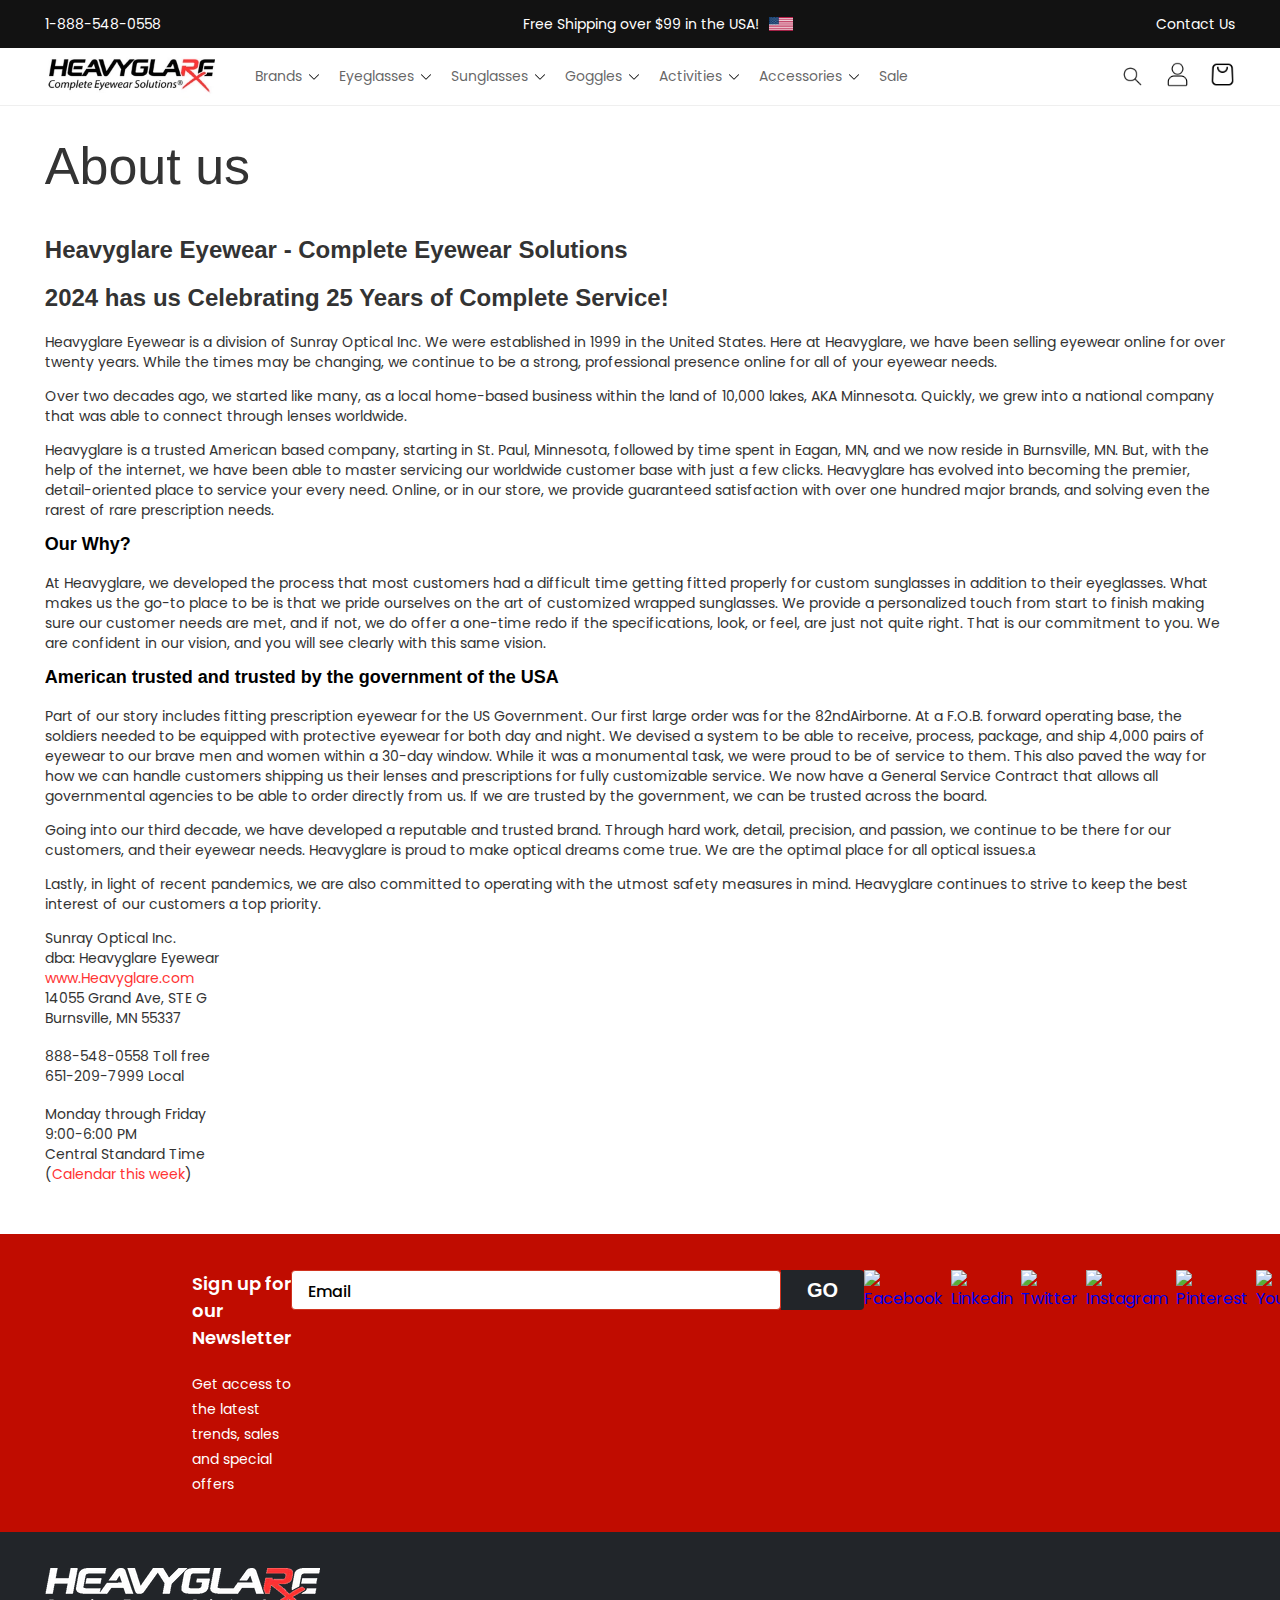
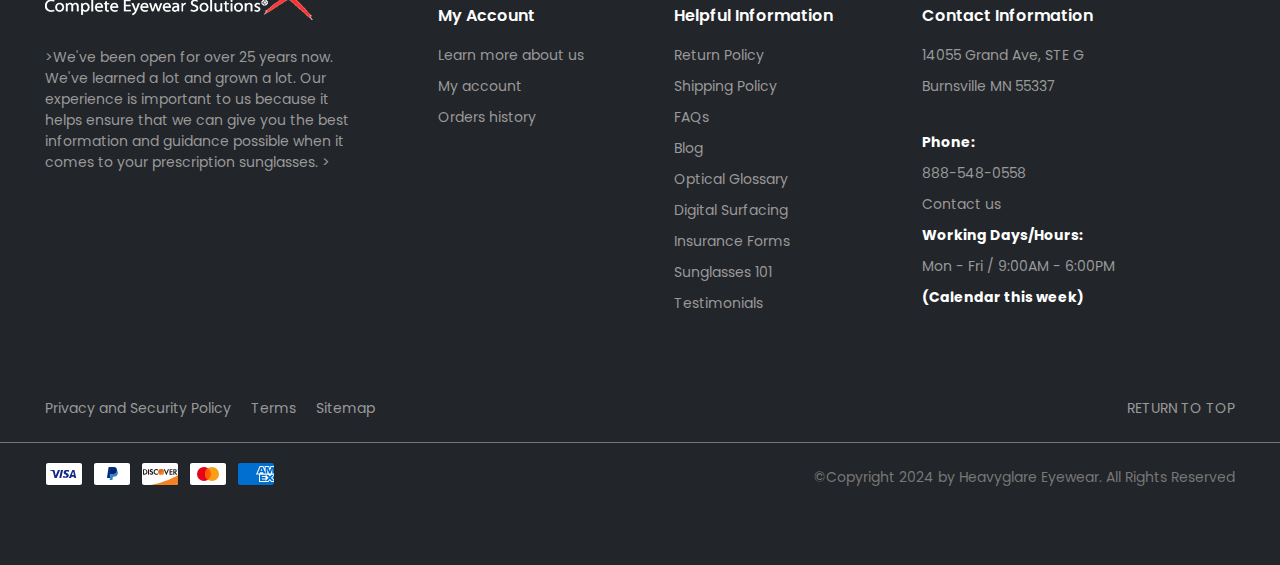
==== commit b3779ce9: "responsibility" ====
--- a/about-us.html
+++ b/about-us.html
@@ -16,69 +16,311 @@
             ><p><span>Free Shipping over $99</span> in the USA!</p>
             <img src="./assets/icons/usa-flag.png" alt=""
           /></a>
-          <a href="#"><p>Contact Us</p></a>
+          <a href="./contacts.html"><p>Contact Us</p></a>
         </div>
       </div>
-      <div class="main_nav_bar">
-        <div class="container">
-          <div class="main_nav_bar_left">
-            <a href="./index.html" class="nav_logo">
-              <img src="./assets/logo.avif" alt="" />
-            </a>
-            <div class="nav_left_menu">
-              <div class="nav_menu_item">
-                <div class="nav_menu_item_opener">
-                  <a href="#"><p>Brands</p></a>
-                  <img src="./assets/icons/arrow-down.svg" alt="" />
+      <div class="main_nav_bar_wrapper">
+        <div class="main_nav_bar">
+          <div class="container">
+            <div class="main_nav_bar_left">
+              <div class="mob_menu">
+                <img
+                  class="mob_menu_open_btn"
+                  src="./assets/icons/menu.svg"
+                  alt=""
+                />
+                <img
+                  class="mob_menu_close_btn dn"
+                  src="./assets/icons/close.png"
+                  alt=""
+                />
+              </div>
+              <a href="./index.html" class="nav_logo">
+                <img src="./assets/logo.avif" alt="" />
+              </a>
+              <div class="nav_left_menu">
+                <div class="nav_menu_item">
+                  <div class="nav_menu_item_opener">
+                    <a href="./brands.html"><p>Brands</p></a>
+                    <img src="./assets/icons/arrow-down.svg" alt="" />
+                  </div>
+                  <div class="nav_menu_item_menu">
+                    <a href="#"><p>Computer Eyeglasses</p></a>
+                    <a href="#"><p>Dry Eye Glasses</p></a>
+                    <a href="#"><p>Extra Large Eyeglasses</p></a>
+                    <a href="#"><p>Full-Rim</p></a>
+                    <a href="#"><p>Kids Eyeglasses</p></a>
+                  </div>
+                </div>
+
+                <div class="nav_menu_item">
+                  <div class="nav_menu_item_opener">
+                    <a href="./collections.html"><p>Eyeglasses</p></a>
+                    <img src="./assets/icons/arrow-down.svg" alt="" />
+                  </div>
+                  <div class="nav_menu_item_menu">
+                    <a href="#"><p>Computer Eyeglasses</p></a>
+                    <a href="#"><p>Dry Eye Glasses</p></a>
+                    <a href="#"><p>Extra Large Eyeglasses</p></a>
+                    <a href="#"><p>Full-Rim</p></a>
+                    <a href="#"><p>Kids Eyeglasses</p></a>
+                  </div>
+                </div>
+                <div class="nav_menu_item">
+                  <div class="nav_menu_item_opener">
+                    <a href="./collections.html"><p>Sunglasses</p></a>
+                    <img src="./assets/icons/arrow-down.svg" alt="" />
+                  </div>
+                  <div class="nav_menu_item_menu">
+                    <a href="#"><p>Computer Eyeglasses</p></a>
+                    <a href="#"><p>Dry Eye Glasses</p></a>
+                    <a href="#"><p>Extra Large Eyeglasses</p></a>
+                    <a href="#"><p>Full-Rim</p></a>
+                    <a href="#"><p>Kids Eyeglasses</p></a>
+                  </div>
+                </div>
+                <div class="nav_menu_item">
+                  <div class="nav_menu_item_opener">
+                    <a href="./collections.html"><p>Goggles</p></a>
+                    <img src="./assets/icons/arrow-down.svg" alt="" />
+                  </div>
+                  <div class="nav_menu_item_menu">
+                    <a href="#"><p>Computer Eyeglasses</p></a>
+                    <a href="#"><p>Dry Eye Glasses</p></a>
+                    <a href="#"><p>Extra Large Eyeglasses</p></a>
+                    <a href="#"><p>Full-Rim</p></a>
+                    <a href="#"><p>Kids Eyeglasses</p></a>
+                  </div>
+                </div>
+                <div class="nav_menu_item">
+                  <div class="nav_menu_item_opener">
+                    <a href="#"><p>Activities</p></a>
+                    <img src="./assets/icons/arrow-down.svg" alt="" />
+                  </div>
+                  <div class="nav_menu_item_menu">
+                    <a href="#"><p>Computer Eyeglasses</p></a>
+                    <a href="#"><p>Dry Eye Glasses</p></a>
+                    <a href="#"><p>Extra Large Eyeglasses</p></a>
+                    <a href="#"><p>Full-Rim</p></a>
+                    <a href="#"><p>Kids Eyeglasses</p></a>
+                  </div>
+                </div>
+                <div class="nav_menu_item">
+                  <div class="nav_menu_item_opener">
+                    <a href="#"><p>Accessories</p></a>
+                    <img src="./assets/icons/arrow-down.svg" alt="" />
+                  </div>
+                  <div class="nav_menu_item_menu">
+                    <a href="#"><p>Computer Eyeglasses</p></a>
+                    <a href="#"><p>Dry Eye Glasses</p></a>
+                    <a href="#"><p>Extra Large Eyeglasses</p></a>
+                    <a href="#"><p>Full-Rim</p></a>
+                    <a href="#"><p>Kids Eyeglasses</p></a>
+                  </div>
+                </div>
+                <div class="nav_menu_item">
+                  <div class="nav_menu_item_opener">
+                    <a href="#"><p>Sale</p></a>
+                  </div>
                 </div>
               </div>
-
-              <div class="nav_menu_item">
-                <div class="nav_menu_item_opener">
-                  <a href="#"><p>Eyeglasses</p></a>
-                  <img src="./assets/icons/arrow-down.svg" alt="" />
+            </div>
+            <div class="main_nav_bar_right">
+              <img src="./assets/icons/search.png" alt="" />
+              <a href="./login.html"
+                ><img src="./assets/icons/user.png" alt=""
+              /></a>
+              <a href="#"
+                ><img src="./assets/icons/shopping-bag.png" alt=""
+              /></a>
+            </div>
+          </div>
+          <div class="search_mode">
+            <div class="search_mode_wrapper">
+              <div class="search_mode_block">
+                <div class="search_mode_input">
+                  <div class="input-field">
+                    <input type="text" required spellcheck="false" />
+                    <label>Search</label>
+                  </div>
+                  <img
+                    class="search_mode_input_btn"
+                    src="./assets/icons/search.png"
+                    alt=""
+                  />
+                </div>
+                <div class="searchmode_close">
+                  <img src="./assets/icons/close.png" alt="" />
                 </div>
               </div>
-              <div class="nav_menu_item">
-                <div class="nav_menu_item_opener">
-                  <a href="#"><p>Sunglasses</p></a>
-                  <img src="./assets/icons/arrow-down.svg" alt="" />
-                </div>
+            </div>
+          </div>
+        </div>
+      </div>
+
+      <div class="mob_menu_wrapper">
+        <div class="mob_menu_wrapper_overlay"></div>
+        <div class="mob_menu_list">
+          <div class="mob_menu_list_item">
+            <div class="mob_menu_list_item_opener">
+              <p>Brands</p>
+              <div class="mob_menu_list_item_opener_handler">
+                <img
+                  class="mob_menu_list_item_open"
+                  src="./assets/icons/arrow-down.svg"
+                  alt=""
+                />
+                <img
+                  class="mob_menu_list_item_close"
+                  src="./assets/icons/close.png"
+                  alt=""
+                />
               </div>
-              <div class="nav_menu_item">
-                <div class="nav_menu_item_opener">
-                  <a href="#"><p>Goggles</p></a>
-                  <img src="./assets/icons/arrow-down.svg" alt="" />
-                </div>
+            </div>
+            <div class="mob_menu_list_item_menu">
+              <a href="./brands.html"><p>All brands</p></a>
+
+              <a href="#"><p>Computer Eyeglasses</p></a>
+              <a href="#"><p>Dry Eye Glasses</p></a>
+              <a href="#"><p>Extra Large Eyeglasses</p></a>
+              <a href="#"><p>Full-Rim</p></a>
+              <a href="#"><p>Kids Eyeglasses</p></a>
+            </div>
+          </div>
+          <div class="mob_menu_list_item">
+            <div class="mob_menu_list_item_opener">
+              <p>Eyeglasses</p>
+              <div class="mob_menu_list_item_opener_handler">
+                <img
+                  class="mob_menu_list_item_open"
+                  src="./assets/icons/arrow-down.svg"
+                  alt=""
+                />
+                <img
+                  class="mob_menu_list_item_close"
+                  src="./assets/icons/close.png"
+                  alt=""
+                />
               </div>
-              <div class="nav_menu_item">
-                <div class="nav_menu_item_opener">
-                  <a href="#"><p>Activities</p></a>
-                  <img src="./assets/icons/arrow-down.svg" alt="" />
-                </div>
+            </div>
+            <div class="mob_menu_list_item_menu">
+              <a href="./collections.html"><p>All collections</p></a>
+
+              <a href="#"><p>Computer Eyeglasses</p></a>
+              <a href="#"><p>Dry Eye Glasses</p></a>
+              <a href="#"><p>Extra Large Eyeglasses</p></a>
+              <a href="#"><p>Full-Rim</p></a>
+              <a href="#"><p>Kids Eyeglasses</p></a>
+            </div>
+          </div>
+          <div class="mob_menu_list_item">
+            <div class="mob_menu_list_item_opener">
+              <p>Sunglasses</p>
+              <div class="mob_menu_list_item_opener_handler">
+                <img
+                  class="mob_menu_list_item_open"
+                  src="./assets/icons/arrow-down.svg"
+                  alt=""
+                />
+                <img
+                  class="mob_menu_list_item_close"
+                  src="./assets/icons/close.png"
+                  alt=""
+                />
               </div>
-              <div class="nav_menu_item">
-                <div class="nav_menu_item_opener">
-                  <a href="#"><p>Accessories</p></a>
-                  <img src="./assets/icons/arrow-down.svg" alt="" />
-                </div>
+            </div>
+            <div class="mob_menu_list_item_menu">
+              <a href="./collections.html"><p>All collections</p></a>
+
+              <a href="#"><p>Computer Eyeglasses</p></a>
+              <a href="#"><p>Dry Eye Glasses</p></a>
+              <a href="#"><p>Extra Large Eyeglasses</p></a>
+              <a href="#"><p>Full-Rim</p></a>
+              <a href="#"><p>Kids Eyeglasses</p></a>
+            </div>
+          </div>
+          <div class="mob_menu_list_item">
+            <div class="mob_menu_list_item_opener">
+              <p>Goggles</p>
+              <div class="mob_menu_list_item_opener_handler">
+                <img
+                  class="mob_menu_list_item_open"
+                  src="./assets/icons/arrow-down.svg"
+                  alt=""
+                />
+                <img
+                  class="mob_menu_list_item_close"
+                  src="./assets/icons/close.png"
+                  alt=""
+                />
               </div>
-              <div class="nav_menu_item">
-                <div class="nav_menu_item_opener">
-                  <a href="#"><p>Sale</p></a>
-                </div>
+            </div>
+            <div class="mob_menu_list_item_menu">
+              <a href="#"><p>Computer Eyeglasses</p></a>
+              <a href="#"><p>Dry Eye Glasses</p></a>
+              <a href="#"><p>Extra Large Eyeglasses</p></a>
+              <a href="#"><p>Full-Rim</p></a>
+              <a href="#"><p>Kids Eyeglasses</p></a>
+            </div>
+          </div>
+          <div class="mob_menu_list_item">
+            <div class="mob_menu_list_item_opener">
+              <p>Activities</p>
+              <div class="mob_menu_list_item_opener_handler">
+                <img
+                  class="mob_menu_list_item_open"
+                  src="./assets/icons/arrow-down.svg"
+                  alt=""
+                />
+                <img
+                  class="mob_menu_list_item_close"
+                  src="./assets/icons/close.png"
+                  alt=""
+                />
               </div>
             </div>
-          </div>
-          <div class="main_nav_bar_right">
-            <a href="#"><img src="./assets/icons/search.png" alt="" /></a>
-            <a href="#"><img src="./assets/icons/user.png" alt="" /></a>
-            <a href="#"><img src="./assets/icons/shopping-bag.png" alt="" /></a>
+            <div class="mob_menu_list_item_menu">
+              <a href="#"><p>Computer Eyeglasses</p></a>
+              <a href="#"><p>Dry Eye Glasses</p></a>
+              <a href="#"><p>Extra Large Eyeglasses</p></a>
+              <a href="#"><p>Full-Rim</p></a>
+              <a href="#"><p>Kids Eyeglasses</p></a>
+            </div>
+          </div>
+          <div class="mob_menu_list_item">
+            <div class="mob_menu_list_item_opener">
+              <p>Accessories</p>
+              <div class="mob_menu_list_item_opener_handler">
+                <img
+                  class="mob_menu_list_item_open"
+                  src="./assets/icons/arrow-down.svg"
+                  alt=""
+                />
+                <img
+                  class="mob_menu_list_item_close"
+                  src="./assets/icons/close.png"
+                  alt=""
+                />
+              </div>
+            </div>
+            <div class="mob_menu_list_item_menu">
+              <a href="#"><p>Computer Eyeglasses</p></a>
+              <a href="#"><p>Dry Eye Glasses</p></a>
+              <a href="#"><p>Extra Large Eyeglasses</p></a>
+              <a href="#"><p>Full-Rim</p></a>
+              <a href="#"><p>Kids Eyeglasses</p></a>
+            </div>
+          </div>
+          <div class="mob_menu_list_item">
+            <div class="mob_menu_list_item_opener">
+              <a href="#"><p>Sale</p></a>
+            </div>
           </div>
         </div>
       </div>
     </nav>
 
+    <!-- about us text -->
     <div class="about_us container texts_page">
       <div class="page_main_title">
         <h1>About us</h1>
@@ -156,6 +398,8 @@
         to keep the best interest of our customers a top priority.
       </p>
     </div>
+
+    <!-- about us contacts -->
     <div class="about_contacts container">
       <p>Sunray Optical Inc.</p>
       <p>dba: Heavyglare Eyewear</p>
@@ -295,7 +539,7 @@
             <a href="#"><p>Return Policy</p></a>
             <a href="#"><p>Shipping Policy</p></a>
             <a href="#"><p>FAQs</p></a>
-            <a href="#"><p>Blog</p></a>
+            <a href="./articles.html"><p>Blog</p></a>
             <a href="#"><p>Optical Glossary</p></a>
             <a href="#"><p>Digital Surfacing</p></a>
             <a href="#"><p>Insurance Forms</p></a>
@@ -322,7 +566,6 @@
           <div class="bottom_menu_left">
             <a href="#"><p>Privacy and Security Policy</p></a>
             <a href="./terms.html"><p>Terms</p></a>
-
             <a href="#"><p>Sitemap</p></a>
           </div>
           <div class="to_top_btn">
@@ -568,5 +811,6 @@
         </div>
       </div>
     </footer>
+    <script src="./scripts/main.js"></script>
   </body>
 </html>
--- a/styles/main.css
+++ b/styles/main.css
@@ -59,16 +59,46 @@
   background: #fff;
   height: 58px;
   border-bottom: 1px solid #33333314;
+  position: relative;
 }
 .nav_logo img {
   width: 170px;
 }
+.nav_menu_item {
+  position: relative;
+  height: 100%;
+  padding: 15px 0;
+}
+.nav_menu_item_menu {
+  position: absolute;
+  background: #fff;
+  border: 1px solid rgba(51, 51, 51, 0.1);
+  border-radius: 4px;
+  top: 48px;
+  min-width: 200px;
+  display: none;
+}
+.nav_menu_item:hover .nav_menu_item_menu {
+  display: block;
+}
+.nav_menu_item_menu p {
+  padding: 15px 20px;
+  font-size: 13px;
+  color: #222;
+  transition: all 0.4s ease;
+}
+.nav_menu_item_menu p:hover {
+  transition: all 0.4s ease;
+  color: #dd1d1d;
+}
 .nav_menu_item_opener {
   display: flex;
   align-items: center;
 }
 .nav_menu_item_opener img {
   width: 10px;
+  cursor: pointer;
+  transition: all 0.4s ease;
 }
 
 .main_nav_bar_left {
@@ -89,6 +119,7 @@
   display: flex;
   align-items: center;
   gap: 20px;
+  height: 100%;
 }
 .main_nav_bar_right {
   display: flex;
@@ -98,11 +129,89 @@
 .main_nav_bar_right img {
   width: 20px;
   height: 20px;
-}
-.main_nav_bar_right a:nth-child(1) img {
+  cursor: pointer;
+}
+.main_nav_bar_right img:nth-child(1) {
   width: 25px;
   height: 25px;
 }
+.main_nav_bar_wrapper {
+  position: relative;
+
+  width: 100%;
+  z-index: 11;
+}
+.main_nav_bar {
+  transition: all 0.4s ease;
+  width: 100%;
+}
+
+.sticked_nav_bar {
+  transition: all 0.4s ease;
+  height: 47px;
+  top: 0;
+  position: fixed;
+}
+.nav_logo {
+  width: 170px;
+  display: flex;
+  align-items: center;
+}
+.nav_logo img {
+  transition: all 0.4s ease;
+}
+.sticked_nav_bar .nav_logo img {
+  transition: all 0.4s ease;
+  width: 127px;
+}
+/*  */
+.search_mode {
+  position: absolute;
+  width: 100%;
+  height: 100vh;
+  top: 0;
+  background: rgba(51, 51, 51, 0.5);
+  z-index: 11;
+  display: none;
+}
+.search_mode_wrapper {
+  width: 100%;
+  height: 60px;
+  background: #fff;
+  display: flex;
+  align-items: center;
+  justify-content: center;
+}
+
+.search_mode_block {
+  display: flex;
+  align-items: center;
+  justify-content: center;
+  max-width: 800px;
+  width: 100%;
+}
+.search_mode_input .input-field {
+  margin: 0;
+  width: 100%;
+}
+.search_mode_input_btn {
+  cursor: pointer;
+  width: 22px;
+  margin-left: -35px;
+  position: relative;
+}
+.search_mode_input {
+  display: flex;
+  align-items: center;
+  width: 100%;
+}
+.searchmode_close img {
+  width: 16px;
+  margin-left: 20px;
+  cursor: pointer;
+}
+
+/*  */
 .main_header {
   background: url(../assets/images/main-header-bg.webp);
   width: 100%;
@@ -272,6 +381,7 @@
 .brands_list {
   display: flex;
   align-items: center;
+  overflow: hidden;
   gap: 60px;
 }
 
@@ -292,10 +402,37 @@
   line-height: 1.1;
   margin-bottom: 25px;
 }
-.products_list {
-  display: grid;
-  grid-template-columns: repeat(5, 1fr);
-  grid-gap: 10px;
+.items_list_carousel {
+}
+.items_list_carousel .product_item {
+  margin: 0 5px;
+}
+.items_list_carousel_actions {
+  display: flex;
+  align-items: center;
+  justify-content: center;
+
+  max-width: 132px;
+  margin: 0 auto;
+  margin-top: 40px;
+}
+.items_list_carousel_actions * {
+  color: #333333 !important;
+}
+.items_list_carousel_actions .swiper-button-prev,
+.items_list_carousel_actions .swiper-button-next {
+  transform: scale(0.3);
+  cursor: pointer;
+}
+.swiper-button-disabled {
+  cursor: not-allowed !important;
+}
+.items_list_carousel_actions div {
+  position: static !important;
+  margin: 0 !important;
+}
+.items_list_carousel_actions .swiper-pagination {
+  font-size: 13px;
 }
 .product_item_img img {
   width: 100%;
@@ -366,6 +503,8 @@
 
 .buy_lenses_img img {
   width: 100%;
+  height: 100%;
+  object-fit: cover;
 }
 .about_products_text {
   padding: 40px 0 50px;
@@ -655,7 +794,7 @@
   color: #c00c00;
 }
 
-.nav_menu_item_opener:hover img {
+.nav_menu_item:hover .nav_menu_item_opener img {
   transform: rotate(-180deg);
 }
 
@@ -1035,6 +1174,7 @@
   display: flex;
   align-items: center;
   gap: 4px;
+  flex-wrap: wrap;
 }
 .brands_filter_list p {
   color: #fff;
@@ -1229,4 +1369,662 @@
 }
 .back_to_blog_btn {
   padding: 5px;
-}+}
+
+.recommended_products_title h2 {
+  font-size: 24px;
+  color: #333333;
+  margin-bottom: 30px;
+}
+.recommended_products {
+  padding: 36px 0;
+}
+.recommended_products_list {
+  display: flex;
+  align-items: center;
+  gap: 15px;
+}
+.product_breadcumb {
+  display: flex;
+  align-items: center;
+  gap: 10px;
+  padding: 20px 0;
+}
+.product_breadcumb a {
+  display: flex;
+  align-items: center;
+  gap: 10px;
+  font-size: 14px;
+  line-height: 1.42857143;
+  color: #333333;
+}
+
+.product_page {
+  display: flex;
+  align-items: start;
+  gap: 40px;
+}
+.product_page_left {
+  width: 66%;
+}
+.carousel {
+  width: 100%;
+}
+.carousel_main_image img {
+  width: 100%;
+  height: 460px;
+  object-fit: cover;
+  border: 1px solid rgba(51, 51, 51, 0.05);
+}
+.carousel_thumbnails {
+  display: flex;
+  align-items: center;
+  gap: 10px;
+  margin-top: 20px;
+}
+.carousel_thumbnails img {
+  border: 1px solid rgba(51, 51, 51, 0.05);
+  width: 156px;
+  height: 156px;
+  border-radius: 4px;
+  object-fit: contain;
+  cursor: pointer;
+  transition: all 0.4s ease;
+}
+.carousel_thumbnails img:hover {
+  transition: all 0.4s ease;
+  opacity: 0.7;
+}
+.carousel_thumbnails .active {
+  box-shadow: 0 0 0 0.1rem rgb(51, 51, 51);
+  border-color: rgb(51, 51, 51);
+}
+
+.products_descriprions_tabs .products_descriprion_tab {
+  display: none;
+}
+.products_descriprions_tabs .active_tab {
+  display: block;
+}
+.products_descriprion {
+  padding: 20px;
+  box-shadow: 0 1px 2px #eee;
+  border: 1px solid #eee;
+  margin-top: 40px;
+}
+
+.products_descriptions_titles {
+  display: flex;
+  align-items: center;
+  margin-top: -42px;
+  margin-bottom: 10px;
+  margin-left: -20px;
+  gap: 2px;
+}
+.products_descriptions_title {
+  background: none repeat scroll 0 0 #f5f5f5;
+  border-color: #ddd;
+  border-style: solid;
+  border-width: 3px 1px 0 1px;
+  display: block;
+
+  height: 30px;
+
+  margin: 0;
+  padding: 0 20px;
+  text-decoration: none;
+  width: auto;
+  color: #303030;
+  border-bottom: none;
+  cursor: pointer;
+}
+.products_descriptions_title p {
+  line-height: 30px;
+  font-size: 13px;
+}
+
+.products_descriptions_titles .active_tab {
+  background: #fff;
+  border-top-color: #c00 !important;
+}
+.products_descriprion_tab p,
+.products_descriprion_tab td,
+.products_descriprion_tab li {
+  color: #333333;
+  font-size: 14px;
+  line-height: 150%;
+}
+
+.products_descriprion_tab table td {
+  padding: 1px 12px;
+  border: none;
+}
+
+.products_descriprion_tab ul {
+  padding-left: 20px;
+}
+.shippingsAndReturns__wrapper___xp_my {
+  display: flex;
+  align-items: start;
+}
+
+.shippingsAndReturns__wrapper___xp_my {
+  display: flex;
+  flex-wrap: wrap;
+  gap: 20px;
+}
+
+.shippingsAndReturns__text___QCnPm {
+  max-width: 440px;
+}
+.shippingsAndReturns__table .td-first {
+  font-weight: 700;
+  background: #f2f2f2;
+}
+table {
+  border-collapse: collapse;
+  border-spacing: 0;
+}
+.shippingsAndReturns__table * {
+  font-size: 14px;
+  color: #333333;
+}
+.shippingsAndReturns__table strong {
+  font-size: 14px;
+}
+
+.shippingsAndReturns__table tr:first-child {
+  font-weight: 700;
+}
+.products_descriprion_tab a {
+  color: #c00c00;
+}
+
+/* right */
+
+.product_page_right {
+  position: sticky;
+  top: 0;
+  width: 33%;
+}
+
+.product_page_right_brand img {
+  width: 100px;
+  margin-bottom: 20px;
+}
+.product_page_right_title h1 {
+  font-size: 25px;
+  color: #333333;
+  font-weight: 300;
+  margin-bottom: 15px;
+}
+
+.product_page_rates img {
+  width: 120px;
+}
+.product_page_right_price p {
+  font-size: 18px;
+  color: #23263b;
+  margin-bottom: 10px;
+}
+
+.product_page_right_actions {
+  display: flex;
+  align-items: center;
+  justify-content: space-between;
+  gap: 20px;
+}
+.product_page_right_actions button {
+  height: 47px;
+  display: flex;
+  align-items: center;
+  justify-content: center;
+  font-size: 15px;
+  letter-spacing: 1px;
+  font-family: Arial, Helvetica, sans-serif;
+}
+.add_to_cart img {
+  width: 25px;
+  height: 25px;
+}
+.add_to_cart {
+  max-width: 200px;
+  gap: 10px;
+  width: 100%;
+  background: #0c0;
+  color: #fff;
+}
+
+.add_presc {
+  max-width: 240px;
+  width: 100%;
+  border: 1px solid #000;
+  background: #fff;
+}
+
+/* select */
+.custom-select {
+  position: relative;
+  font-family: Arial;
+}
+
+.select-selected {
+  background-color: #fff;
+  border: 1px solid #ddd;
+  padding: 4px 10px;
+  cursor: pointer;
+  display: flex;
+  align-items: center;
+}
+.select-selected:hover {
+  border: 1px solid #000;
+}
+
+.select-selected img {
+  width: 30px;
+  height: 30px;
+  margin-right: 10px;
+}
+
+.select-items {
+  position: absolute;
+  background-color: #f9f9f9;
+  border: 1px solid #000;
+  width: 100%;
+  box-shadow: 0px 6px 12px rgba(0, 0, 0, 0.1);
+  z-index: 99;
+}
+
+.select-items .option {
+  padding: 4px 10px;
+  display: flex;
+  align-items: center;
+  cursor: pointer;
+}
+
+.select-items .option:hover {
+  background-color: #ddd;
+}
+
+.select-items .option img {
+  width: 30px;
+  height: 30px;
+  margin-right: 10px;
+}
+
+.select-hide {
+  display: none;
+}
+.custom_select_item_title p {
+  color: #333;
+  font-weight: 600;
+  font-size: 14px;
+  margin-bottom: 7px;
+}
+.custom_select_item span {
+  font-size: 13px;
+  color: #6d6a6a;
+}
+
+.custom_select_item img {
+  width: 41px;
+  height: 41px;
+}
+.custom_select_item {
+  margin-bottom: 10px;
+}
+.product_page_right_actions {
+  margin-top: 30px;
+}
+
+.mob_menu {
+  display: none;
+}
+.mob_menu img {
+  width: 20px;
+  height: 20px;
+}
+.mob_menu_close {
+  display: none;
+}
+nav {
+  position: relative;
+}
+.mob_menu_wrapper {
+  position: fixed;
+  width: 100%;
+  height: 100vh;
+
+  z-index: 11111;
+  transition: all 0.2s ease;
+  transform: translateX(-100%);
+}
+.mob_menu_wrapper_overlay {
+  width: 100%;
+  height: 100%;
+  background: #33333380;
+  position: fixed;
+  top: 0;
+}
+.mob_menu_list {
+  position: relative;
+}
+.mob_menu_wrapper_visible {
+  transition: all 0.2s ease;
+  transform: translateX(0);
+}
+.mob_menu_list {
+  width: 90%;
+  height: 100%;
+  background: #fff;
+  padding-top: 40px;
+}
+.mob_menu_list_item:hover {
+  background: #33333308;
+}
+.mob_menu_list_item_opener {
+  padding: 11px 30px;
+  display: flex;
+  align-items: center;
+  justify-content: space-between;
+}
+.mob_menu_list_item_opener p {
+  font-size: 18px;
+  color: #333333d1;
+}
+.mob_menu_list_item_opener img {
+  width: 15px;
+}
+.mob_menu_list_item_opener_handler {
+  display: flex;
+  align-items: center;
+  justify-content: center;
+}
+.mob_menu_list_item_menu {
+  padding: 20px 30px;
+  background: #cc0000;
+  display: none;
+}
+.mob_menu_list_item_menu p {
+  color: #fff;
+  font-size: 13px;
+  margin-bottom: 10px;
+}
+.mob_menu_list_item_close {
+  display: none;
+}
+.mob_menu_list_item_active .mob_menu_list_item_menu,
+.mob_menu_list_item_active .mob_menu_list_item_close {
+  display: block;
+}
+.mob_menu_list_item_active .mob_menu_list_item_open {
+  display: none;
+}
+.dn {
+  display: none !important;
+}
+
+@media only screen and (max-width: 1050px) {
+  .container {
+    width: 94%;
+  }
+  .nav_left_menu {
+    display: none;
+  }
+  .main_footer_top .main_footer_menu:last-child {
+    padding: 0;
+  }
+  .news_letter_wrapper {
+    flex-direction: column;
+    align-items: center;
+    text-align: center;
+    gap: 30px;
+  }
+  .main_nav_bar_left {
+    gap: 10px;
+  }
+  .mob_menu {
+    display: block;
+  }
+  .collections_header_descriptions div {
+    height: 100%;
+  }
+}
+
+@media only screen and (max-width: 850px) {
+  .main_footer_top,
+  .footer_end {
+    flex-direction: column;
+  }
+  .search_mode_block {
+    padding-left: 15px;
+    padding-right: 15px;
+  }
+  .articles_list {
+    display: flex;
+    flex-direction: column;
+  }
+  .articles_item_image {
+    height: auto;
+  }
+  .article_page {
+    padding-left: 0;
+    padding-right: 0;
+  }
+  .collections_header_descriptions {
+    flex-direction: column;
+  }
+  .collections_header_descriptions {
+    width: 100%;
+  }
+  .collections_header_descriptions div {
+    width: 100% !important;
+  }
+  .collections_header_img {
+    height: auto;
+  }
+  .collections_list {
+    grid-template-columns: repeat(2, 1fr);
+    gap: 10px;
+  }
+  .collection_item .product_item_name p {
+    font-size: 12px;
+  }
+  .collection_item .product_item_sku p {
+    font-size: 10px;
+  }
+  .buy_lenses_text {
+    padding: 30px;
+  }
+  .brands_list {
+    gap: 20px;
+  }
+  .brands_logo_wrapper {
+    gap: 30px;
+  }
+  .brands_logo_title h3 {
+    word-wrap: normal;
+  }
+  .recommended_products_list {
+    display: grid;
+    grid-template-columns: repeat(2, 1fr);
+  }
+  .product_page {
+    flex-direction: column;
+  }
+  .product_page_left,
+  .product_page_right {
+    width: 100%;
+  }
+}
+
+@media only screen and (max-width: 500px) {
+  .top_nav_bar .container a:nth-child(1),
+  .top_nav_bar .container a:nth-child(3) {
+    display: none;
+  }
+  .top_nav_bar .container {
+    justify-content: center;
+  }
+  .news_letter_input input {
+    padding-right: 0;
+    width: 100%;
+  }
+  .list-payment {
+    flex-wrap: wrap;
+    align-items: center;
+    justify-content: center;
+  }
+  .list-payment li:last-child {
+    margin: 0;
+  }
+  .bottom_menu,
+  .bottom_menu_left {
+    flex-direction: column;
+  }
+  .copyright p {
+    text-align: center;
+  }
+  .main_footer,
+  .main_footer_top {
+    padding-bottom: 30px;
+  }
+  .news_letter {
+    padding: 20px 0;
+  }
+  .login_page {
+    padding-left: 20px;
+    padding-right: 20px;
+  }
+  .bottom_menu_left {
+    gap: 10px;
+  }
+  .bottom_menu {
+    gap: 20px;
+  }
+  .terms_list {
+    padding-left: 20px;
+    padding-right: 20px;
+  }
+  .terms_list p {
+    word-wrap: break-word;
+  }
+  .page_main_title h1 {
+    margin-bottom: 30px;
+    font-size: 40px;
+  }
+  .about_us {
+    padding-top: 20px;
+  }
+  .texts_page_secondary_t h2 {
+    font-size: 20px;
+    margin-bottom: 16px;
+  }
+  .articles_item p {
+    font-size: 12px;
+  }
+  .article_page_content {
+    flex-direction: column;
+    gap: 0;
+  }
+  .article_page_content div {
+    width: 100%;
+  }
+  .top_input_data {
+    flex-direction: column;
+  }
+  .top_input_data div {
+    width: 100%;
+  }
+  .brands_items_list a {
+    width: 33%;
+  }
+  .brands_logo_wrapper {
+    flex-direction: column;
+  }
+  .brands_list {
+    width: 100%;
+    overflow: hidden;
+    overflow-x: auto;
+  }
+  .buy_lenses_wrapper {
+    height: auto;
+    flex-direction: column-reverse;
+  }
+  .buy_lenses_wrapper div {
+    width: 100%;
+  }
+  .buy_lenses_text {
+    text-align: center;
+  }
+  .about_products_text {
+    display: flex;
+    flex-direction: column;
+  }
+  .main_header {
+    padding: 10px 0;
+  }
+  .main_header_text h1 {
+    font-size: 20px;
+    line-height: 130%;
+  }
+  .main_header_text h2 {
+    font-size: 20px;
+    margin-bottom: 10px;
+  }
+  .main_header_text p {
+    font-size: 15px;
+    line-height: 150%;
+  }
+  .main_header_text {
+    padding: 30px;
+  }
+  .custm-main-wrap-icon-text {
+    flex-direction: column;
+    gap: 10px;
+  }
+  .main_header_reviews {
+    padding: 10px;
+  }
+  .custm-main-wrap-icon-text .third-text-icon,
+  .custm-main-wrap-icon-text .second-text-icon,
+  .custm-main-wrap-icon-text .fisrt-text-icon {
+    width: 100%;
+    max-width: 100%;
+  }
+  .custm-main-wrap-icon-text p {
+    text-align: center;
+  }
+  .main_btn {
+    border-radius: 15px;
+    padding: 10px 25px;
+    font-size: 14px;
+  }
+  .carousel_main_image img {
+    height: auto;
+  }
+  .carousel_thumbnails img {
+    width: 100px;
+    height: auto;
+  }
+  .products_descriptions_titles {
+    overflow: hidden;
+    overflow-x: auto;
+    width: 100%;
+  }
+  .products_descriptions_titles .products_descriptions_title:nth-child(1) {
+    width: 115px;
+    max-width: 100%;
+  }
+  .products_descriptions_titles .products_descriptions_title:nth-child(2) {
+    width: 200px;
+    max-width: 100%;
+  }
+  .products_descriptions_titles .products_descriptions_title:nth-child(3) {
+    width: 165px;
+    max-width: 100%;
+  }
+  .products_descriprion {
+    width: 100%;
+  }
+}
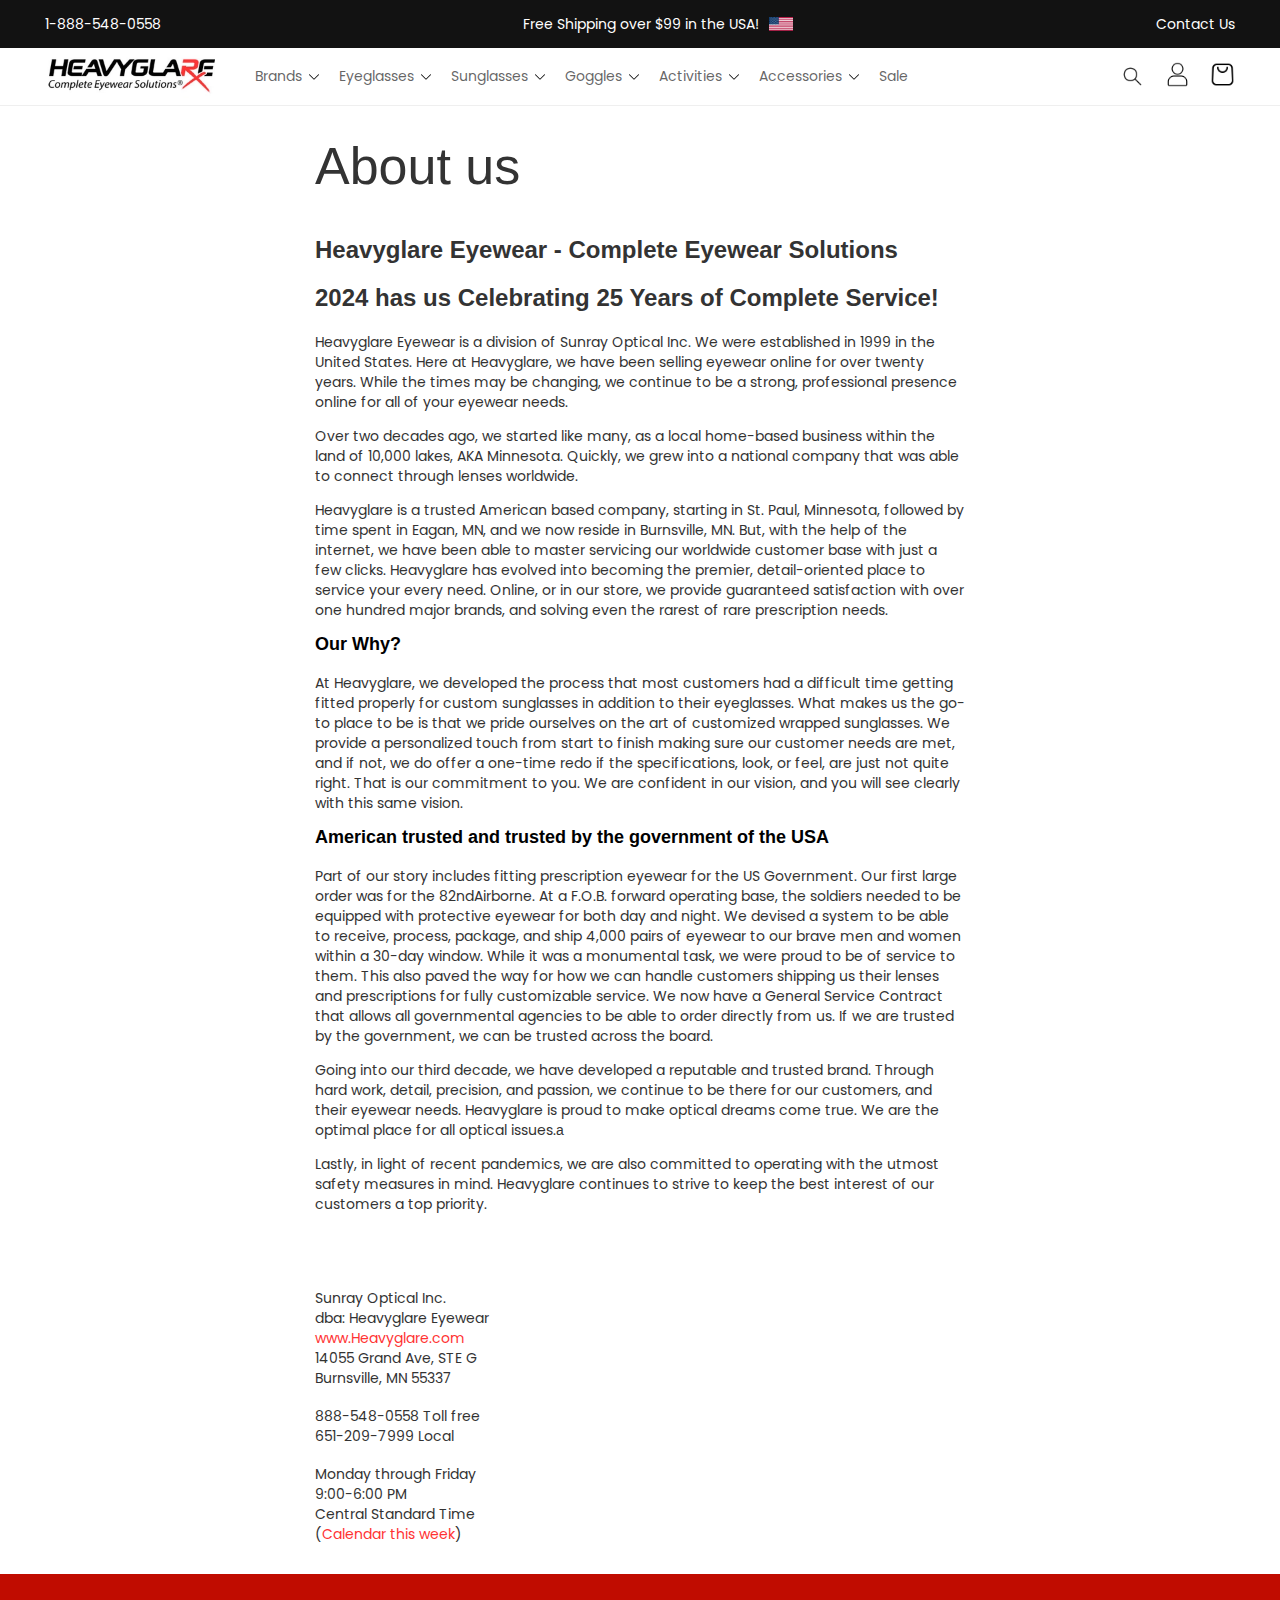
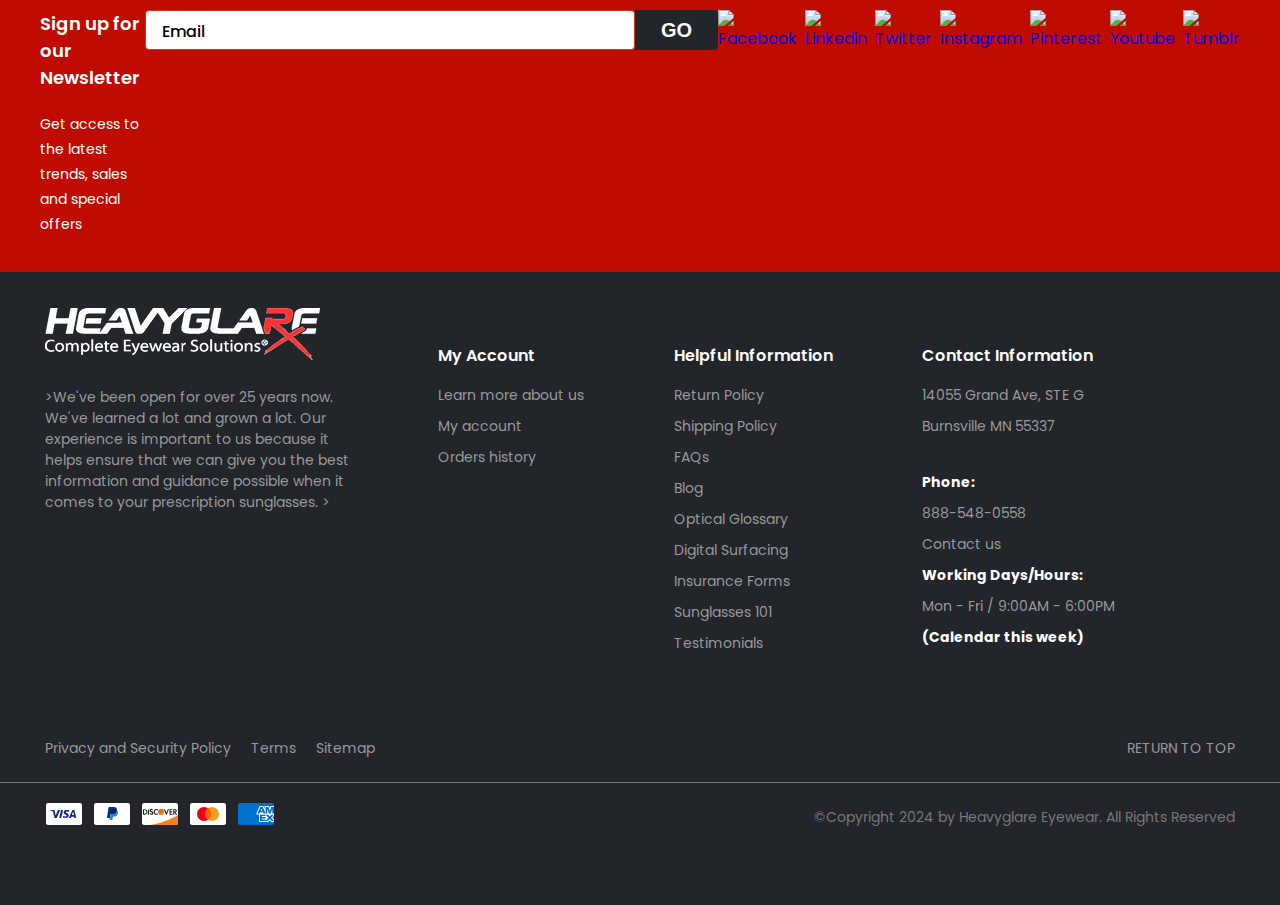
==== commit 315037e7: "some edits" ====
--- a/about-us.html
+++ b/about-us.html
@@ -321,7 +321,7 @@
     </nav>
 
     <!-- about us text -->
-    <div class="about_us container texts_page">
+    <div class="about_us terms_list texts_page">
       <div class="page_main_title">
         <h1>About us</h1>
       </div>
@@ -400,7 +400,7 @@
     </div>
 
     <!-- about us contacts -->
-    <div class="about_contacts container">
+    <div class="about_contacts terms_list">
       <p>Sunray Optical Inc.</p>
       <p>dba: Heavyglare Eyewear</p>
       <a href="#"
--- a/styles/main.css
+++ b/styles/main.css
@@ -249,10 +249,10 @@
 }
 
 .main_header_text p {
-  font-size: 19px;
-  line-height: 30px;
-  letter-spacing: 1px;
-  font-weight: 500;
+  font-size: 17px;
+  line-height: 27px;
+  letter-spacing: 0.6px;
+  font-weight: 400;
   margin-bottom: 20px;
 }
 
@@ -291,6 +291,9 @@
   max-width: 85%;
   margin: 0 auto;
 }
+.custm-main-wrap-icon-text p {
+  text-align: center;
+}
 .custm-main-wrap-icon-text {
   display: flex;
   justify-content: space-between;
@@ -349,6 +352,10 @@
 }
 .custm-main-wrap-icon-text .second-text-icon span {
   font-weight: 800;
+  text-align: center;
+}
+.custm-main-wrap-icon-text .second-text-icon p {
+  text-align: center;
 }
 
 .custm-main-wrap-icon-text .third-text-icon img {
@@ -535,8 +542,11 @@
   background: #c00c00;
 }
 .news_letter_wrapper {
-  width: 70%;
+  width: 100%;
+  max-width: 1300px;
   margin: 0 auto;
+  padding-left: 40px;
+  padding-right: 40px;
 }
 .news_letter_text p {
   margin-bottom: 20px;
@@ -837,7 +847,7 @@
   padding-bottom: 50px;
 }
 .terms_list {
-  max-width: 466px;
+  max-width: 650px;
   width: 100%;
   margin: 0 auto;
   padding: 30px 0;
@@ -1779,6 +1789,8 @@
     align-items: center;
     text-align: center;
     gap: 30px;
+    padding-left: 15px;
+    padding-right: 15px;
   }
   .main_nav_bar_left {
     gap: 10px;
@@ -1932,6 +1944,7 @@
   }
   .top_input_data {
     flex-direction: column;
+    gap: 0;
   }
   .top_input_data div {
     width: 100%;
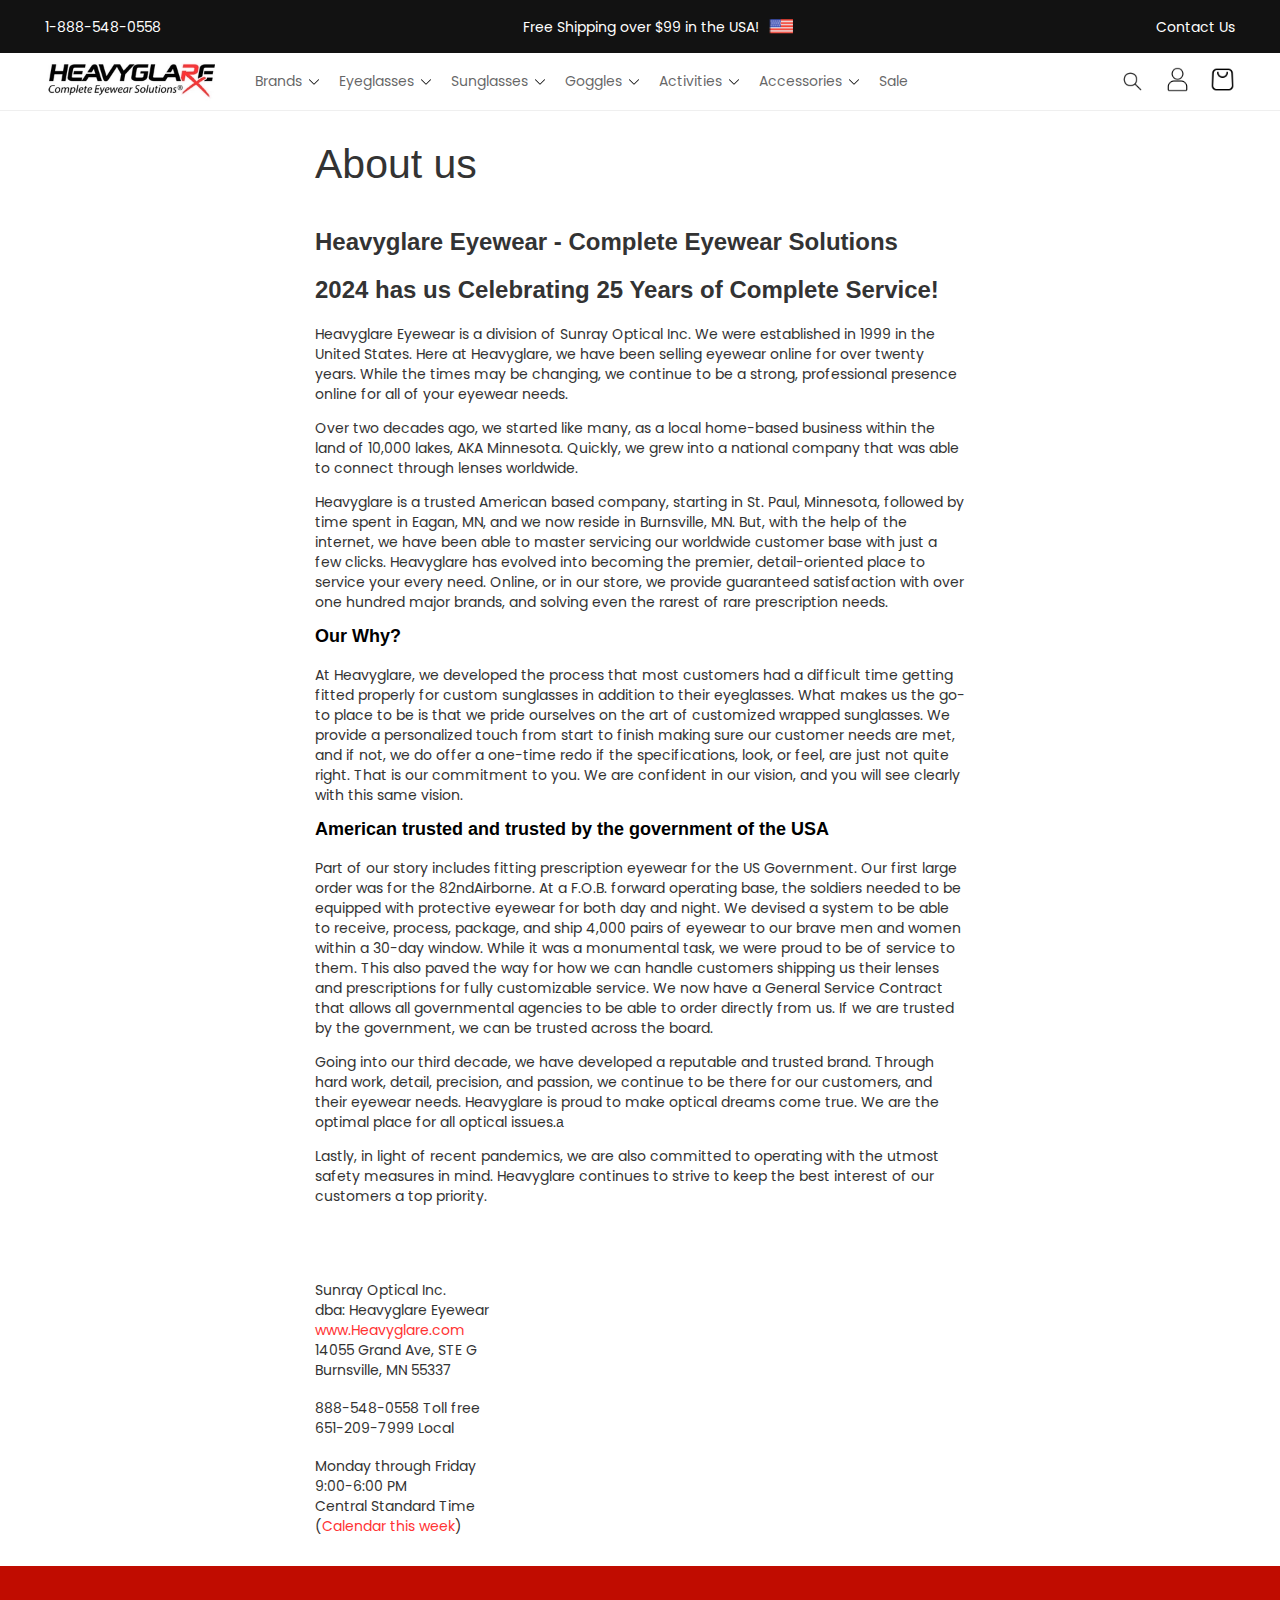
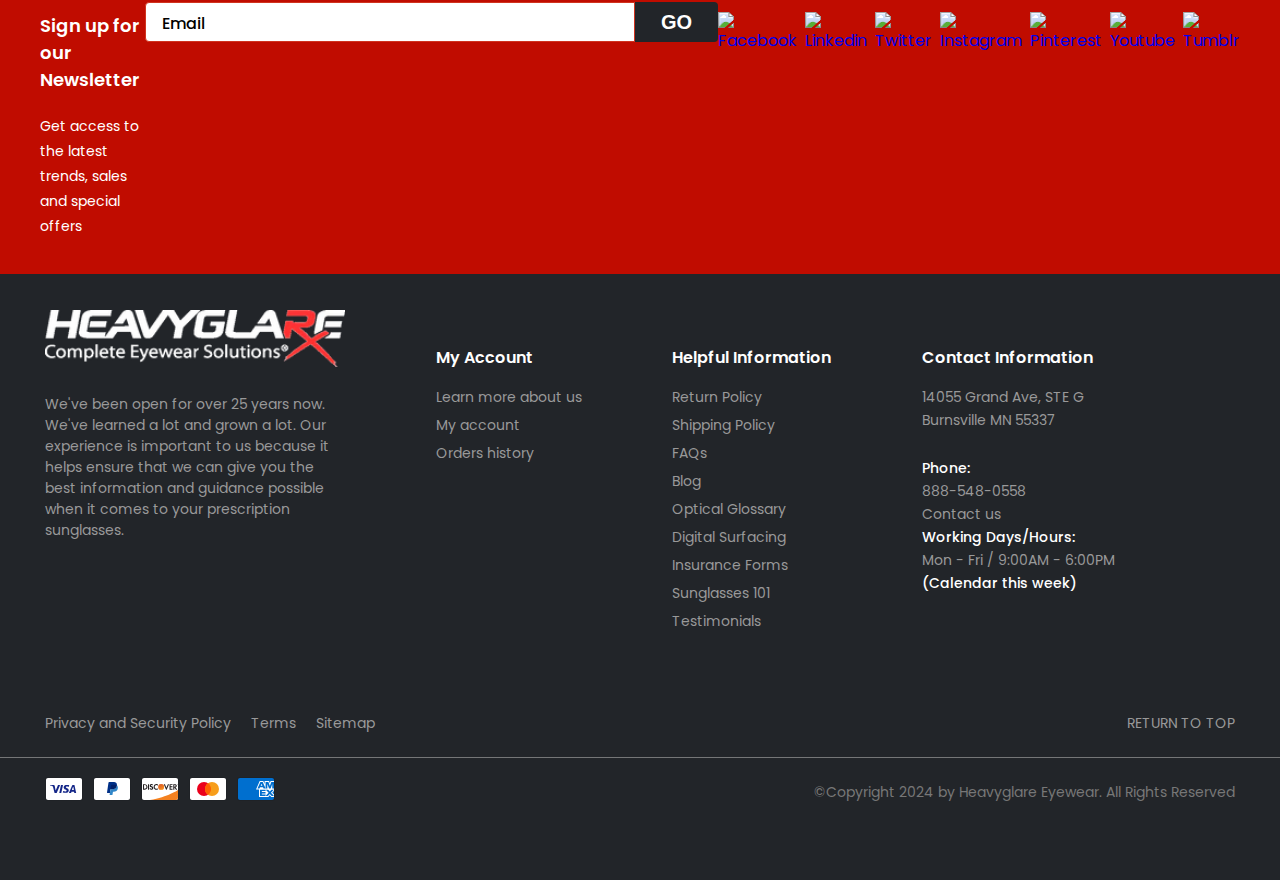
==== commit ed58c891: "sdfgewthrwnh" ====
--- a/about-us.html
+++ b/about-us.html
@@ -14,7 +14,7 @@
           <a href="#"><p>1-888-548-0558</p></a>
           <a href="#" class="free_shipping_nav"
             ><p><span>Free Shipping over $99</span> in the USA!</p>
-            <img src="./assets/icons/usa-flag.png" alt=""
+            <img src="./assets/icons/flag.svg" alt=""
           /></a>
           <a href="./contacts.html"><p>Contact Us</p></a>
         </div>
@@ -517,15 +517,15 @@
       </div>
       <div class="main_footer">
         <div class="main_footer_top container">
-          <div class="main_footer_menu">
+          <div class="main_footer_menu footer_logo_block">
             <img src="./assets/footer-logo.webp" alt="" />
             <p>
-              >We've been open for over 25 years now. <br />
-              We've learned a lot and grown a lot. Our <br />
-              experience is important to us because it <br />
-              helps ensure that we can give you the best <br />
-              information and guidance possible when it <br />
-              comes to your prescription sunglasses. >
+              We've been open for over 25 years now.
+              We've learned a lot and grown a lot. Our 
+              experience is important to us because it 
+              helps ensure that we can give you the best
+              information and guidance possible when it
+              comes to your prescription sunglasses. 
             </p>
           </div>
           <div class="main_footer_menu">
--- a/styles/main.css
+++ b/styles/main.css
@@ -51,8 +51,7 @@
   gap: 10px;
 }
 .free_shipping_nav img {
-  width: 24px;
-  height: 14px;
+  width: 25px;
 }
 
 .main_nav_bar {
@@ -571,7 +570,8 @@
 }
 .news_letter_input input {
   box-sizing: border-box;
-  border-radius: 4px;
+  border-bottom-left-radius: 4px;
+  border-top-left-radius: 4px;
   padding: 0 83px 0 16px;
   height: 40px;
   text-align: left;
@@ -624,6 +624,10 @@
   display: flex;
   align-items: center;
   gap: 8px;
+  padding-top: 10px;
+}
+.news_letter_text {
+  padding-top: 10px;
 }
 .news_letter_wrapper {
   display: flex;
@@ -673,11 +677,21 @@
 }
 
 .main_footer_menu p {
-  margin-bottom: 10px;
-}
-
+  margin-bottom: 7px;
+}
+.footer_logo_block img {
+  width: 300px;
+}
+.footer_logo_block p {
+  font-family: Arial, Helvetica, sans-serif;
+  max-width: 300px;
+}
+.main_footer_menu:last-child p {
+  margin-bottom: 2px;
+}
 .main_footer_menu strong {
   color: #fff;
+  font-weight: 500;
 }
 .main_footer_top {
   padding-bottom: 70px;
@@ -815,7 +829,7 @@
 }
 .page_main_title h1 {
   color: #333333;
-  font-size: 52px;
+  font-size: 41px;
   margin-bottom: 40px;
   font-weight: 400;
 }
@@ -926,7 +940,7 @@
   transition: 0.3s;
 }
 input:focus {
-  border: 3px solid #00000076;
+  border: 3px solid rgba(204, 0, 0, 0.788);
 }
 input:focus ~ label,
 input:valid ~ label {
@@ -1006,7 +1020,7 @@
 }
 
 .contacts_form textarea:focus {
-  border: 3px solid #00000076;
+  border: 3px solid rgba(204, 0, 0, 0.788);
 }
 .contacts_form textarea:focus ~ label,
 .contacts_form textarea:valid ~ label {
@@ -1038,6 +1052,14 @@
   align-items: center;
   justify-content: space-between;
 }
+.collections_header_descriptions img {
+  width: 20px;
+}
+.last_i img {
+  width: 30px !important;
+  height: 30px;
+}
+
 .collections_header_descriptions div {
   width: 33%;
   display: flex;
@@ -1046,10 +1068,14 @@
   gap: 5px;
   font-size: 14px;
   font-weight: 700;
-  width: 33.33% !important;
-  max-width: none !important;
+  width: 33.33%;
+  max-width: none;
   text-align: center;
-  padding: 15px 2vw !important;
+  padding: 15px 2vw;
+}
+.last_i {
+  padding-top: 10px !important;
+  padding-bottom: 10px !important;
 }
 .collections_header_descriptions div:nth-child(1),
 .collections_header_descriptions div:nth-child(3) {
@@ -1074,6 +1100,20 @@
 
 .collections_list_wrapper {
   padding: 30px 0 40px;
+}
+.collection_text p {
+  font-size: 14px;
+  color: #333333;
+  line-height: 1.42857143;
+  margin-bottom: 6px;
+  font-family: Arial, Helvetica, sans-serif;
+}
+
+.collection_text {
+  width: 100%;
+  max-width: 800px;
+  margin: 0 auto;
+  padding-top: 30px;
 }
 .collections_title h1 {
   font-size: 25px;
@@ -1166,18 +1206,23 @@
   background: #000;
 }
 .all_brands_filter {
-  border: solid 1px #f33 !important;
+  border: solid 1px #f33;
   width: 95px;
   display: flex;
   align-items: center;
   justify-content: center;
   cursor: pointer;
+  transition: all 0.4s ease;
   margin-bottom: 5px;
 }
 .all_brands_filter p {
   color: #fff !important;
   font-size: 18px;
   font-weight: 300;
+}
+.all_brands_filter:hover {
+  transition: all 0.4s ease;
+  border: solid 1px #4e4e4e;
 }
 
 .brands_filter_list {
@@ -1197,8 +1242,11 @@
   width: 24px;
   display: inline-block;
   text-align: center;
-}
-
+  transition: all 0.4s ease;
+}
+.brands_filter_list p:hover {
+  border: solid 1px #f33;
+}
 .brands_items_list {
   padding: 20px 0 40px;
   display: flex;
@@ -1292,6 +1340,7 @@
   overflow: hidden;
   height: 380px;
   border-top: 1px solid rgba(51, 51, 51, 0.05);
+  margin-bottom: 15px;
 }
 .articles_item img {
   width: 100%;
@@ -1592,6 +1641,7 @@
   font-size: 15px;
   letter-spacing: 1px;
   font-family: Arial, Helvetica, sans-serif;
+  transition: all 0.4s ease;
 }
 .add_to_cart img {
   width: 25px;
@@ -1604,6 +1654,10 @@
   background: #0c0;
   color: #fff;
 }
+.add_to_cart:hover {
+  transition: all 0.4s ease;
+  background: rgb(3, 238, 3);
+}
 
 .add_presc {
   max-width: 240px;
@@ -1611,7 +1665,11 @@
   border: 1px solid #000;
   background: #fff;
 }
-
+.add_presc:hover {
+  transition: all 0.4s ease;
+  background: #000;
+  color: #fff;
+}
 /* select */
 .custom-select {
   position: relative;
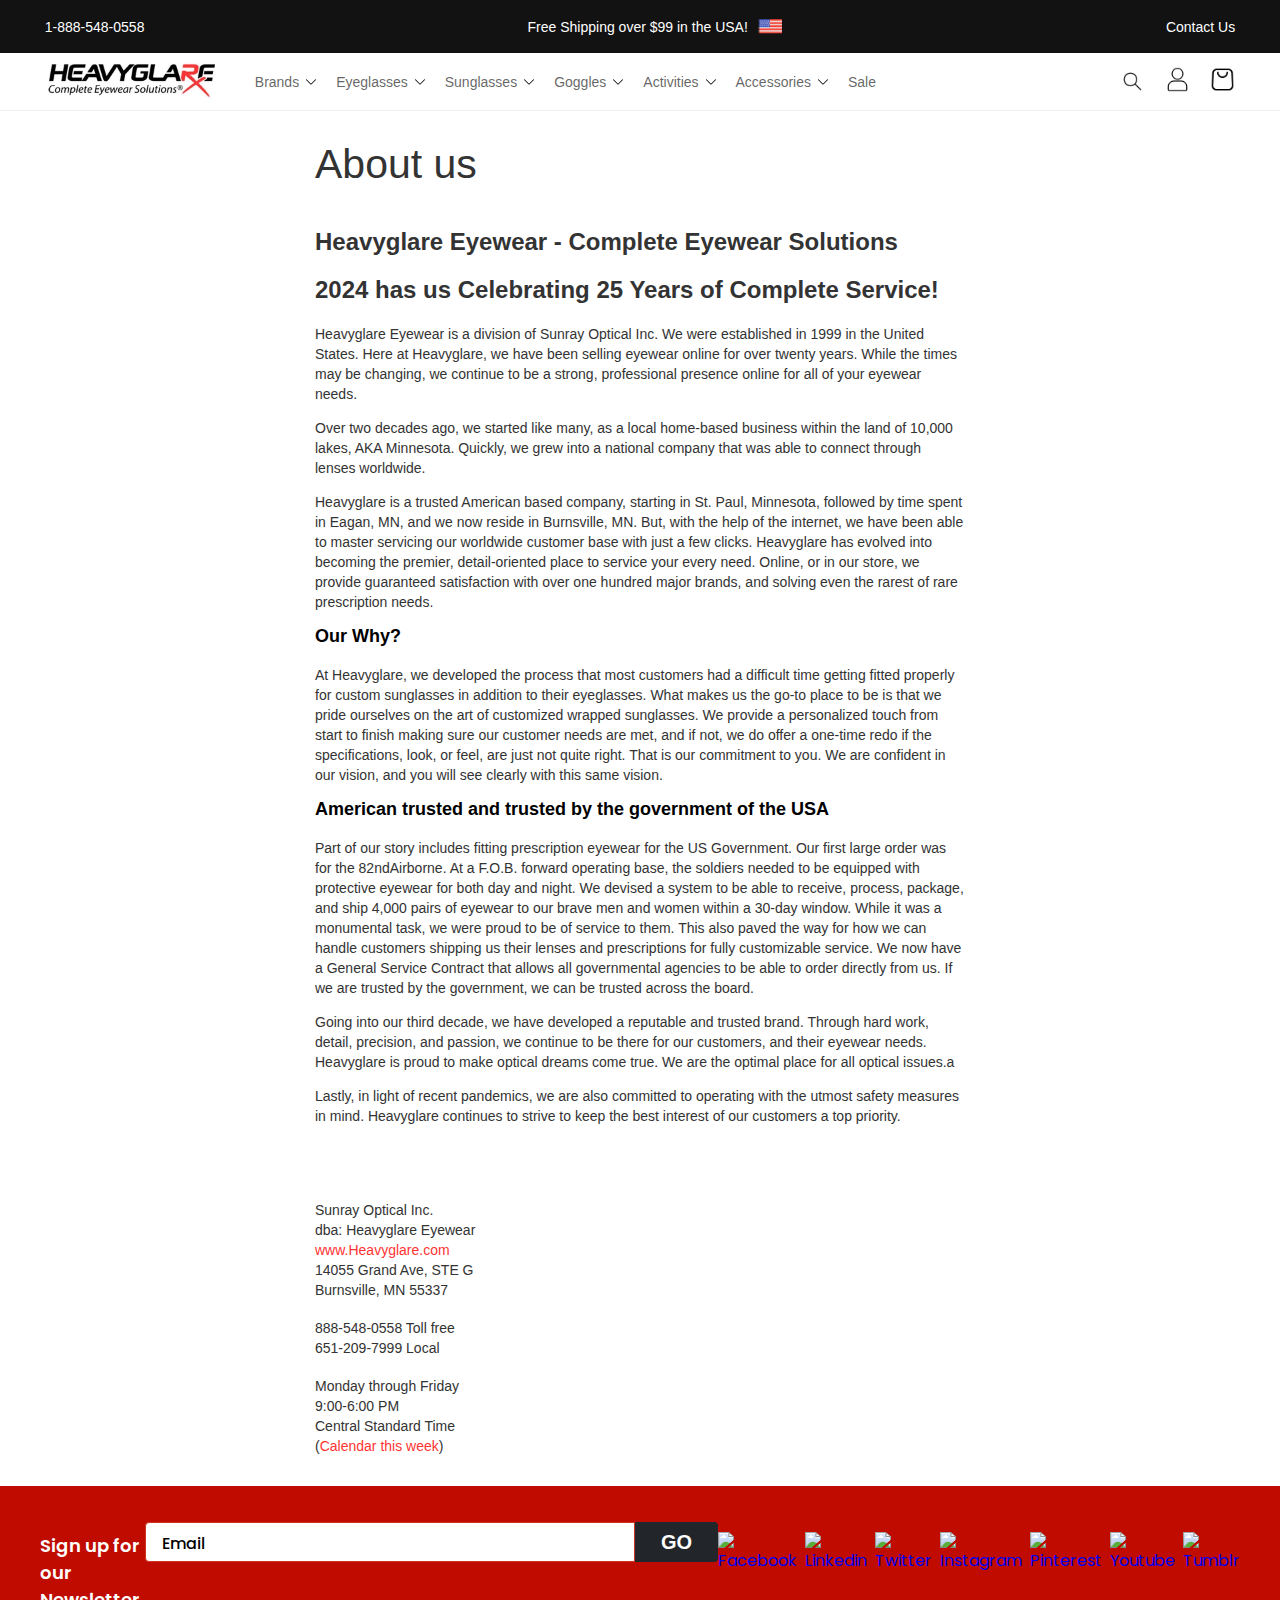
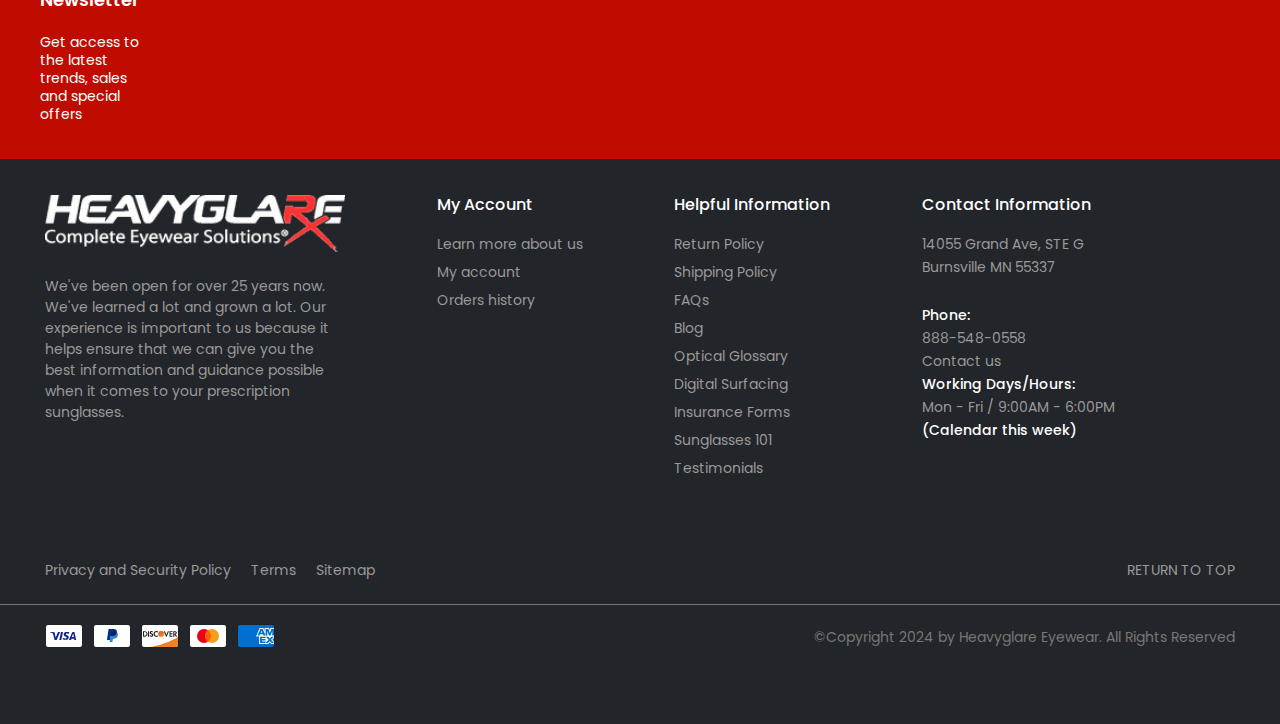
==== commit 8affbdbd: "some edits" ====
--- a/about-us.html
+++ b/about-us.html
@@ -22,19 +22,19 @@
       <div class="main_nav_bar_wrapper">
         <div class="main_nav_bar">
           <div class="container">
+            <div class="mob_menu">
+              <img
+                class="mob_menu_open_btn"
+                src="./assets/icons/menu.svg"
+                alt=""
+              />
+              <img
+                class="mob_menu_close_btn dn"
+                src="./assets/icons/close.png"
+                alt=""
+              />
+            </div>
             <div class="main_nav_bar_left">
-              <div class="mob_menu">
-                <img
-                  class="mob_menu_open_btn"
-                  src="./assets/icons/menu.svg"
-                  alt=""
-                />
-                <img
-                  class="mob_menu_close_btn dn"
-                  src="./assets/icons/close.png"
-                  alt=""
-                />
-              </div>
               <a href="./index.html" class="nav_logo">
                 <img src="./assets/logo.avif" alt="" />
               </a>
@@ -178,13 +178,23 @@
               </div>
             </div>
             <div class="mob_menu_list_item_menu">
-              <a href="./brands.html"><p>All brands</p></a>
-
-              <a href="#"><p>Computer Eyeglasses</p></a>
-              <a href="#"><p>Dry Eye Glasses</p></a>
-              <a href="#"><p>Extra Large Eyeglasses</p></a>
-              <a href="#"><p>Full-Rim</p></a>
-              <a href="#"><p>Kids Eyeglasses</p></a>
+              <div>
+                <a href="./brands.html" class="mob_menu_list_item_menu_title"
+                  ><p>Eyeglasses Brands</p></a
+                >
+                <a href="#"><p>Brooks Brothers</p></a>
+                <a href="#"><p>Cargo</p></a>
+                <a href="#"><p>Dea</p></a>
+                <a href="#"><p>Full-Rim</p></a>
+                <a href="#"><p>Flexon</p></a>
+              </div>
+              <div>
+                <a href="#"><p>Computer Eyeglasses</p></a>
+                <a href="#"><p>Dry Eye Glasses</p></a>
+                <a href="#"><p>Extra Large Eyeglasses</p></a>
+                <a href="#"><p>Full-Rim</p></a>
+                <a href="#"><p>Kids Eyeglasses</p></a>
+              </div>
             </div>
           </div>
           <div class="mob_menu_list_item">
@@ -204,13 +214,25 @@
               </div>
             </div>
             <div class="mob_menu_list_item_menu">
-              <a href="./collections.html"><p>All collections</p></a>
-
-              <a href="#"><p>Computer Eyeglasses</p></a>
-              <a href="#"><p>Dry Eye Glasses</p></a>
-              <a href="#"><p>Extra Large Eyeglasses</p></a>
-              <a href="#"><p>Full-Rim</p></a>
-              <a href="#"><p>Kids Eyeglasses</p></a>
+              <div>
+                <a
+                  href="./collections.html"
+                  class="mob_menu_list_item_menu_title"
+                  ><p>Computer Eyeglasses</p></a
+                >
+                <a href="#"><p>Brooks Brothers</p></a>
+                <a href="#"><p>Cargo</p></a>
+                <a href="#"><p>Dea</p></a>
+                <a href="#"><p>Full-Rim</p></a>
+                <a href="#"><p>Flexon</p></a>
+              </div>
+              <div>
+                <a href="#"><p>Computer Eyeglasses</p></a>
+                <a href="#"><p>Dry Eye Glasses</p></a>
+                <a href="#"><p>Extra Large Eyeglasses</p></a>
+                <a href="#"><p>Full-Rim</p></a>
+                <a href="#"><p>Kids Eyeglasses</p></a>
+              </div>
             </div>
           </div>
           <div class="mob_menu_list_item">
@@ -230,13 +252,25 @@
               </div>
             </div>
             <div class="mob_menu_list_item_menu">
-              <a href="./collections.html"><p>All collections</p></a>
-
-              <a href="#"><p>Computer Eyeglasses</p></a>
-              <a href="#"><p>Dry Eye Glasses</p></a>
-              <a href="#"><p>Extra Large Eyeglasses</p></a>
-              <a href="#"><p>Full-Rim</p></a>
-              <a href="#"><p>Kids Eyeglasses</p></a>
+              <div>
+                <a
+                  href="./collections.html"
+                  class="mob_menu_list_item_menu_title"
+                  ><p>Computer Eyeglasses</p></a
+                >
+                <a href="#"><p>Brooks Brothers</p></a>
+                <a href="#"><p>Cargo</p></a>
+                <a href="#"><p>Dea</p></a>
+                <a href="#"><p>Full-Rim</p></a>
+                <a href="#"><p>Flexon</p></a>
+              </div>
+              <div>
+                <a href="#"><p>Computer Eyeglasses</p></a>
+                <a href="#"><p>Dry Eye Glasses</p></a>
+                <a href="#"><p>Extra Large Eyeglasses</p></a>
+                <a href="#"><p>Full-Rim</p></a>
+                <a href="#"><p>Kids Eyeglasses</p></a>
+              </div>
             </div>
           </div>
           <div class="mob_menu_list_item">
@@ -256,11 +290,25 @@
               </div>
             </div>
             <div class="mob_menu_list_item_menu">
-              <a href="#"><p>Computer Eyeglasses</p></a>
-              <a href="#"><p>Dry Eye Glasses</p></a>
-              <a href="#"><p>Extra Large Eyeglasses</p></a>
-              <a href="#"><p>Full-Rim</p></a>
-              <a href="#"><p>Kids Eyeglasses</p></a>
+              <div>
+                <a
+                  href="./collections.html"
+                  class="mob_menu_list_item_menu_title"
+                  ><p>Computer Eyeglasses</p></a
+                >
+                <a href="#"><p>Brooks Brothers</p></a>
+                <a href="#"><p>Cargo</p></a>
+                <a href="#"><p>Dea</p></a>
+                <a href="#"><p>Full-Rim</p></a>
+                <a href="#"><p>Flexon</p></a>
+              </div>
+              <div>
+                <a href="#"><p>Computer Eyeglasses</p></a>
+                <a href="#"><p>Dry Eye Glasses</p></a>
+                <a href="#"><p>Extra Large Eyeglasses</p></a>
+                <a href="#"><p>Full-Rim</p></a>
+                <a href="#"><p>Kids Eyeglasses</p></a>
+              </div>
             </div>
           </div>
           <div class="mob_menu_list_item">
@@ -280,11 +328,25 @@
               </div>
             </div>
             <div class="mob_menu_list_item_menu">
-              <a href="#"><p>Computer Eyeglasses</p></a>
-              <a href="#"><p>Dry Eye Glasses</p></a>
-              <a href="#"><p>Extra Large Eyeglasses</p></a>
-              <a href="#"><p>Full-Rim</p></a>
-              <a href="#"><p>Kids Eyeglasses</p></a>
+              <div>
+                <a
+                  href="./collections.html"
+                  class="mob_menu_list_item_menu_title"
+                  ><p>Computer Eyeglasses</p></a
+                >
+                <a href="#"><p>Brooks Brothers</p></a>
+                <a href="#"><p>Cargo</p></a>
+                <a href="#"><p>Dea</p></a>
+                <a href="#"><p>Full-Rim</p></a>
+                <a href="#"><p>Flexon</p></a>
+              </div>
+              <div>
+                <a href="#"><p>Computer Eyeglasses</p></a>
+                <a href="#"><p>Dry Eye Glasses</p></a>
+                <a href="#"><p>Extra Large Eyeglasses</p></a>
+                <a href="#"><p>Full-Rim</p></a>
+                <a href="#"><p>Kids Eyeglasses</p></a>
+              </div>
             </div>
           </div>
           <div class="mob_menu_list_item">
@@ -304,11 +366,25 @@
               </div>
             </div>
             <div class="mob_menu_list_item_menu">
-              <a href="#"><p>Computer Eyeglasses</p></a>
-              <a href="#"><p>Dry Eye Glasses</p></a>
-              <a href="#"><p>Extra Large Eyeglasses</p></a>
-              <a href="#"><p>Full-Rim</p></a>
-              <a href="#"><p>Kids Eyeglasses</p></a>
+              <div>
+                <a
+                  href="./collections.html"
+                  class="mob_menu_list_item_menu_title"
+                  ><p>Computer Eyeglasses</p></a
+                >
+                <a href="#"><p>Brooks Brothers</p></a>
+                <a href="#"><p>Cargo</p></a>
+                <a href="#"><p>Dea</p></a>
+                <a href="#"><p>Full-Rim</p></a>
+                <a href="#"><p>Flexon</p></a>
+              </div>
+              <div>
+                <a href="#"><p>Computer Eyeglasses</p></a>
+                <a href="#"><p>Dry Eye Glasses</p></a>
+                <a href="#"><p>Extra Large Eyeglasses</p></a>
+                <a href="#"><p>Full-Rim</p></a>
+                <a href="#"><p>Kids Eyeglasses</p></a>
+              </div>
             </div>
           </div>
           <div class="mob_menu_list_item">
--- a/styles/main.css
+++ b/styles/main.css
@@ -396,6 +396,7 @@
   max-height: 100%;
   max-width: 130px;
   height: auto;
+  transform: scale(1);
 }
 
 .items_list {
@@ -442,6 +443,15 @@
 }
 .product_item_img img {
   width: 100%;
+}
+.product_item_img {
+  position: relative;
+}
+.product_item_img_icon {
+  position: absolute;
+  width: 24px !important;
+  right: 0;
+  bottom: 40px;
 }
 .product_item_name p {
   font-size: 16px;
@@ -452,7 +462,26 @@
   text-decoration: none;
   font-weight: 400;
 }
-
+.collections_list .product_item_name p {
+  font-size: 14px;
+  color: #23263b;
+}
+.product_discount {
+  position: absolute;
+  top: 0;
+  left: 0;
+  background-color: #e22d2d;
+  color: #fff;
+  font-family: Arial, Helvetica, sans-serif;
+  font-style: normal;
+  font-weight: 400;
+  font-size: 10px;
+  line-height: 140%;
+  padding: 2px 8px;
+  border-radius: 20px;
+  text-transform: uppercase;
+  letter-spacing: 0.7px;
+}
 .product_item_price p {
   font-family: inherit;
   font-style: normal;
@@ -461,7 +490,16 @@
   line-height: 140%;
   color: #23263bcd;
 }
-
+.product_item_price_discount p {
+  font-weight: 400;
+  font-size: 14px;
+  line-height: 140%;
+  color: #e22d2d;
+}
+.product_item_price_discount span {
+  color: #23263b;
+  padding-left: 10px;
+}
 .show_more {
   display: flex;
   align-items: center;
@@ -527,7 +565,6 @@
   line-height: 1.42857143;
   color: #333;
   font-weight: 600;
-  margin-bottom: 14px;
 }
 .about_products_text span {
   font-size: 14px;
@@ -660,11 +697,10 @@
 .main_footer_menu h4 {
   font-size: 16px;
   letter-spacing: normal;
-  font-weight: 600;
+  font-weight: 500;
   line-height: 1.2;
   color: #fff;
   margin-bottom: 20px;
-  height: 57px;
   display: flex;
   justify-content: flex-start;
   align-items: flex-end;
@@ -754,8 +790,7 @@
   font-size: 14px;
 }
 footer a,
-footer,
-p,
+footer p,
 footer h4,
 footer span {
   font-family: "Poppins", sans-serif !important;
@@ -800,11 +835,11 @@
   color: #00458f;
 }
 
-.main_nav_bar_right a img,
+.main_nav_bar_right img,
 .top_nav_bar p {
   transition: all 0.4s ease;
 }
-.main_nav_bar_right a img:hover {
+.main_nav_bar_right img:hover {
   transition: all 0.4s ease;
   transform: scale(1.1);
 }
@@ -939,7 +974,7 @@
   pointer-events: none;
   transition: 0.3s;
 }
-input:focus {
+.input-field input:focus {
   border: 3px solid rgba(204, 0, 0, 0.788);
 }
 input:focus ~ label,
@@ -1127,6 +1162,9 @@
   line-height: 1.42857143;
   text-transform: uppercase;
 }
+.collection_item .product_item_price_discount {
+  margin-bottom: 5px;
+}
 
 .collection_item .product_item_name p {
   margin-bottom: 5px;
@@ -1206,7 +1244,7 @@
   background: #000;
 }
 .all_brands_filter {
-  border: solid 1px #f33;
+  border: solid 1px #4e4e4e;
   width: 95px;
   display: flex;
   align-items: center;
@@ -1214,15 +1252,22 @@
   cursor: pointer;
   transition: all 0.4s ease;
   margin-bottom: 5px;
+}
+.active_filter {
+  border: solid 1px #f33 !important;
 }
 .all_brands_filter p {
   color: #fff !important;
   font-size: 18px;
   font-weight: 300;
+  width: 100%;
+  height: 100%;
+  padding: 0 2px;
+  border: solid 1px transparent;
 }
 .all_brands_filter:hover {
   transition: all 0.4s ease;
-  border: solid 1px #4e4e4e;
+  border: solid 1px #f33;
 }
 
 .brands_filter_list {
@@ -1304,7 +1349,28 @@
 .articles_item img {
   width: 100%;
 }
-
+.articles_pagination {
+  display: flex;
+  align-items: center;
+  justify-content: center;
+  gap: 40px;
+  margin-top: 50px;
+}
+.articles_pagination img {
+  width: 8px;
+  transform: rotate(-90deg);
+  cursor: pointer;
+}
+.articles_pagination p {
+  font-size: 14px;
+  color: #333;
+  cursor: pointer;
+  transition: all 0.4s ease;
+}
+.articles_pagination p:hover {
+  transition: all 0.4s ease;
+  color: #ff3333;
+}
 .articles_item {
   padding-bottom: 20px;
 }
@@ -1386,7 +1452,6 @@
   font-size: 14px;
   line-height: 1.42857143;
   color: #333;
-  margin-bottom: 14px;
 }
 .article_page_content p {
   font-size: 14px;
@@ -1399,6 +1464,9 @@
 }
 .article_page_content a {
   color: #dd1d1d;
+}
+.product_breadcumb {
+  flex-wrap: wrap;
 }
 
 .article_page_content span {
@@ -1469,12 +1537,75 @@
 .carousel {
   width: 100%;
 }
+.carousel_main_image {
+  position: relative;
+  cursor: pointer;
+}
 .carousel_main_image img {
   width: 100%;
   height: 460px;
   object-fit: cover;
   border: 1px solid rgba(51, 51, 51, 0.05);
 }
+.product_full_view_btn {
+  position: absolute;
+  top: 10px;
+  left: 10px;
+  cursor: pointer;
+  width: 30px;
+  height: 30px;
+  display: flex;
+  align-items: center;
+  justify-content: center;
+  border: 1px solid rgba(51, 51, 51, 0.158);
+  border-radius: 50%;
+  display: none;
+}
+.product_full_view_btn img {
+  width: 12px;
+  height: 12px;
+  border: none;
+}
+.carousel_main_image:hover .product_full_view_btn {
+  display: flex;
+}
+.full_view {
+  position: fixed;
+  width: 100%;
+  height: 100vh;
+  z-index: 111;
+  top: 0;
+  left: 0;
+  background: #fff;
+  overflow-y: auto;
+  display: none;
+}
+.full_view_images {
+  width: 87%;
+  margin: 0 auto;
+  padding: 20px 0;
+  cursor: nw-resize;
+}
+.full_view_images img {
+  width: 100%;
+  border: 1px solid rgba(51, 51, 51, 0.05);
+  margin-bottom: 10px;
+}
+.full_view .product_full_view_btn {
+  position: fixed;
+  display: flex;
+  right: 50px !important;
+  left: auto;
+  width: 40px;
+  height: 40px;
+}
+.full_view .product_full_view_btn svg {
+  width: 14px;
+  height: 14px;
+}
+.visible_full_view {
+  display: block;
+}
 .carousel_thumbnails {
   display: flex;
   align-items: center;
@@ -1482,7 +1613,7 @@
   margin-top: 20px;
 }
 .carousel_thumbnails img {
-  border: 1px solid rgba(51, 51, 51, 0.05);
+  border: 1px solid #3333333f;
   width: 156px;
   height: 156px;
   border-radius: 4px;
@@ -1498,7 +1629,9 @@
   box-shadow: 0 0 0 0.1rem rgb(51, 51, 51);
   border-color: rgb(51, 51, 51);
 }
-
+.products_descriprion * {
+  font-family: Arial, Helvetica, sans-serif !important;
+}
 .products_descriprions_tabs .products_descriprion_tab {
   display: none;
 }
@@ -1569,12 +1702,13 @@
 
 .shippingsAndReturns__wrapper___xp_my {
   display: flex;
-  flex-wrap: wrap;
+
   gap: 20px;
 }
 
 .shippingsAndReturns__text___QCnPm {
   max-width: 440px;
+  width: 50%;
 }
 .shippingsAndReturns__table .td-first {
   font-weight: 700;
@@ -1664,11 +1798,12 @@
   width: 100%;
   border: 1px solid #000;
   background: #fff;
+  color: #000 !important;
 }
 .add_presc:hover {
   transition: all 0.4s ease;
   background: #000;
-  color: #fff;
+  color: #fff !important;
 }
 /* select */
 .custom-select {
@@ -1774,8 +1909,15 @@
   position: fixed;
   top: 0;
 }
+.back_to_blog_btn p {
+  color: #333333;
+}
+.back_to_blog_btn svg * {
+  fill: #333;
+}
 .mob_menu_list {
   position: relative;
+  overflow-y: auto;
 }
 .mob_menu_wrapper_visible {
   transition: all 0.2s ease;
@@ -1823,7 +1965,7 @@
 }
 .mob_menu_list_item_active .mob_menu_list_item_menu,
 .mob_menu_list_item_active .mob_menu_list_item_close {
-  display: block;
+  display: flex;
 }
 .mob_menu_list_item_active .mob_menu_list_item_open {
   display: none;
@@ -1832,7 +1974,47 @@
   display: none !important;
 }
 
+.mob_menu_list_item_menu {
+  align-items: start;
+  gap: 10px;
+}
+.mob_menu_list_item_menu div {
+  width: 50%;
+}
+.mob_menu_list_item_menu_title p {
+  font-weight: 600;
+  color: #fff;
+  font-size: 13px;
+  margin-bottom: 10px;
+  border-bottom: 1px solid #fff;
+}
+
+.collection_descriptions_text {
+  padding: 30px 0;
+}
+.collection_descriptions_text h1 {
+  font-size: 25px;
+  font-weight: 500;
+  color: #333;
+  font-family: Arial, Helvetica, sans-serif;
+  margin-bottom: 18px;
+}
+
+.collection_descriptions_text p {
+  color: #333;
+  font-size: 18px;
+  line-height: 140%;
+  letter-spacing: 0.7px;
+}
+
+.mob_item_carousel,
+.products_descriprion_mobile {
+  display: none;
+}
 @media only screen and (max-width: 1050px) {
+  .shippingsAndReturns__wrapper___xp_my {
+    flex-wrap: wrap;
+  }
   .container {
     width: 94%;
   }
@@ -1929,6 +2111,15 @@
 }
 
 @media only screen and (max-width: 500px) {
+  .mob_item_carousel {
+    display: block;
+  }
+  .full_view .product_full_view_btn {
+    right: 20px !important;
+  }
+  .collection_descriptions_text p {
+    font-size: 16px;
+  }
   .top_nav_bar .container a:nth-child(1),
   .top_nav_bar .container a:nth-child(3) {
     display: none;
@@ -1948,8 +2139,7 @@
   .list-payment li:last-child {
     margin: 0;
   }
-  .bottom_menu,
-  .bottom_menu_left {
+  .bottom_menu {
     flex-direction: column;
   }
   .copyright p {
@@ -2098,4 +2288,158 @@
   .products_descriprion {
     width: 100%;
   }
-}
+
+  .header_btns button {
+    width: 100%;
+  }
+  .fisrt-text-icon,
+  .third-text-icon {
+    display: none !important;
+  }
+  .custm-main-wrap-icon-text {
+    margin: 0;
+    width: 100%;
+    max-width: 100%;
+  }
+  .main_header_reviews {
+    padding: 0;
+    background: transparent;
+  }
+  .second-text-icon {
+    display: flex;
+    align-items: center;
+    justify-content: space-around;
+  }
+  .second-text-icon img {
+    margin: 0 !important;
+  }
+  .custm-main-wrap-icon-text p br {
+    display: none;
+  }
+  .custm-main-wrap-icon-text p span {
+    font-size: 16px;
+    font-weight: 400 !important;
+    letter-spacing: 0.7px;
+  }
+  .brands_logo_wrapper {
+    gap: 20px;
+  }
+  .brands_logo {
+    padding: 15px 0;
+  }
+  .main_nav_bar_right a:nth-child(2) {
+    display: none;
+  }
+  .main_footer_top {
+    gap: 20px;
+  }
+  .footer_logo_block {
+    width: 100%;
+    display: flex;
+    flex-direction: column;
+    align-items: center;
+  }
+  .news_letter_wrapper {
+    gap: 15px;
+  }
+  .collections_header_descriptions {
+    display: none;
+  }
+  .product_item_img_icon {
+    bottom: 10px;
+  }
+  .product_page_left {
+    display: none;
+  }
+  .mob_item_car .swiper-slide img {
+    width: 100%;
+    border: 1px solid rgba(51, 51, 51, 0.05);
+  }
+  .mob_item_car,
+  .mob_item_carousel {
+    width: 100%;
+  }
+  .mob_item_carousel .items_list_carousel_actions {
+    margin-top: 20px;
+  }
+  .mob_item_carousel {
+    position: relative;
+  }
+  .mob_item_carousel .product_full_view_btn {
+    display: flex;
+    z-index: 11;
+    width: 30px;
+    height: 30px;
+    border: 1px solid rgba(51, 51, 51, 0.05);
+  }
+  .product_page {
+    gap: 20px;
+  }
+  .products_descriprion_mobile {
+    display: block;
+    margin-top: 30px;
+  }
+  .shippingsAndReturns__text___QCnPm {
+    width: 100%;
+    max-width: 100%;
+  }
+}
+
+.prod_desc_mob {
+  width: 100%;
+}
+
+.prod_desc_mob_title {
+  display: flex;
+  align-items: center;
+  color: #333;
+  cursor: pointer;
+  width: 100%;
+  font-size: 18px;
+  font-weight: 600;
+  line-height: 25px;
+  background: transparent;
+  border-radius: 50px;
+  padding: 18px 15px 18px 26px;
+  border: 1px solid #333;
+  display: flex;
+  align-items: center;
+  transition: all 0.4s ease;
+  justify-content: space-between;
+}
+.prod_desc_mob_title svg {
+  transition: all 0.4s ease;
+  width: 16px;
+  height: 16px;
+}
+.prod_desc_mob_active svg {
+  transform: rotate(180deg);
+  transition: all 0.4s ease;
+}
+.prod_desc_mob_active svg * {
+  fill: #fff;
+  stroke: #fff;
+}
+.prod_desc_mob_active .prod_desc_mob_title {
+  transition: all 0.4s ease;
+  background: #333;
+  color: #fff;
+}
+.prod_desc_mob_content {
+  padding: 15px 10px;
+}
+.prod_desc_mob_content p {
+  line-height: 30px;
+  font-size: 16px;
+  color: #333333;
+}
+.prod_desc_mob_content {
+  display: none;
+}
+.prod_desc_mob_active .prod_desc_mob_content {
+  display: block;
+}
+
+.prod_desc_mob {
+  margin-bottom: 15px;
+}
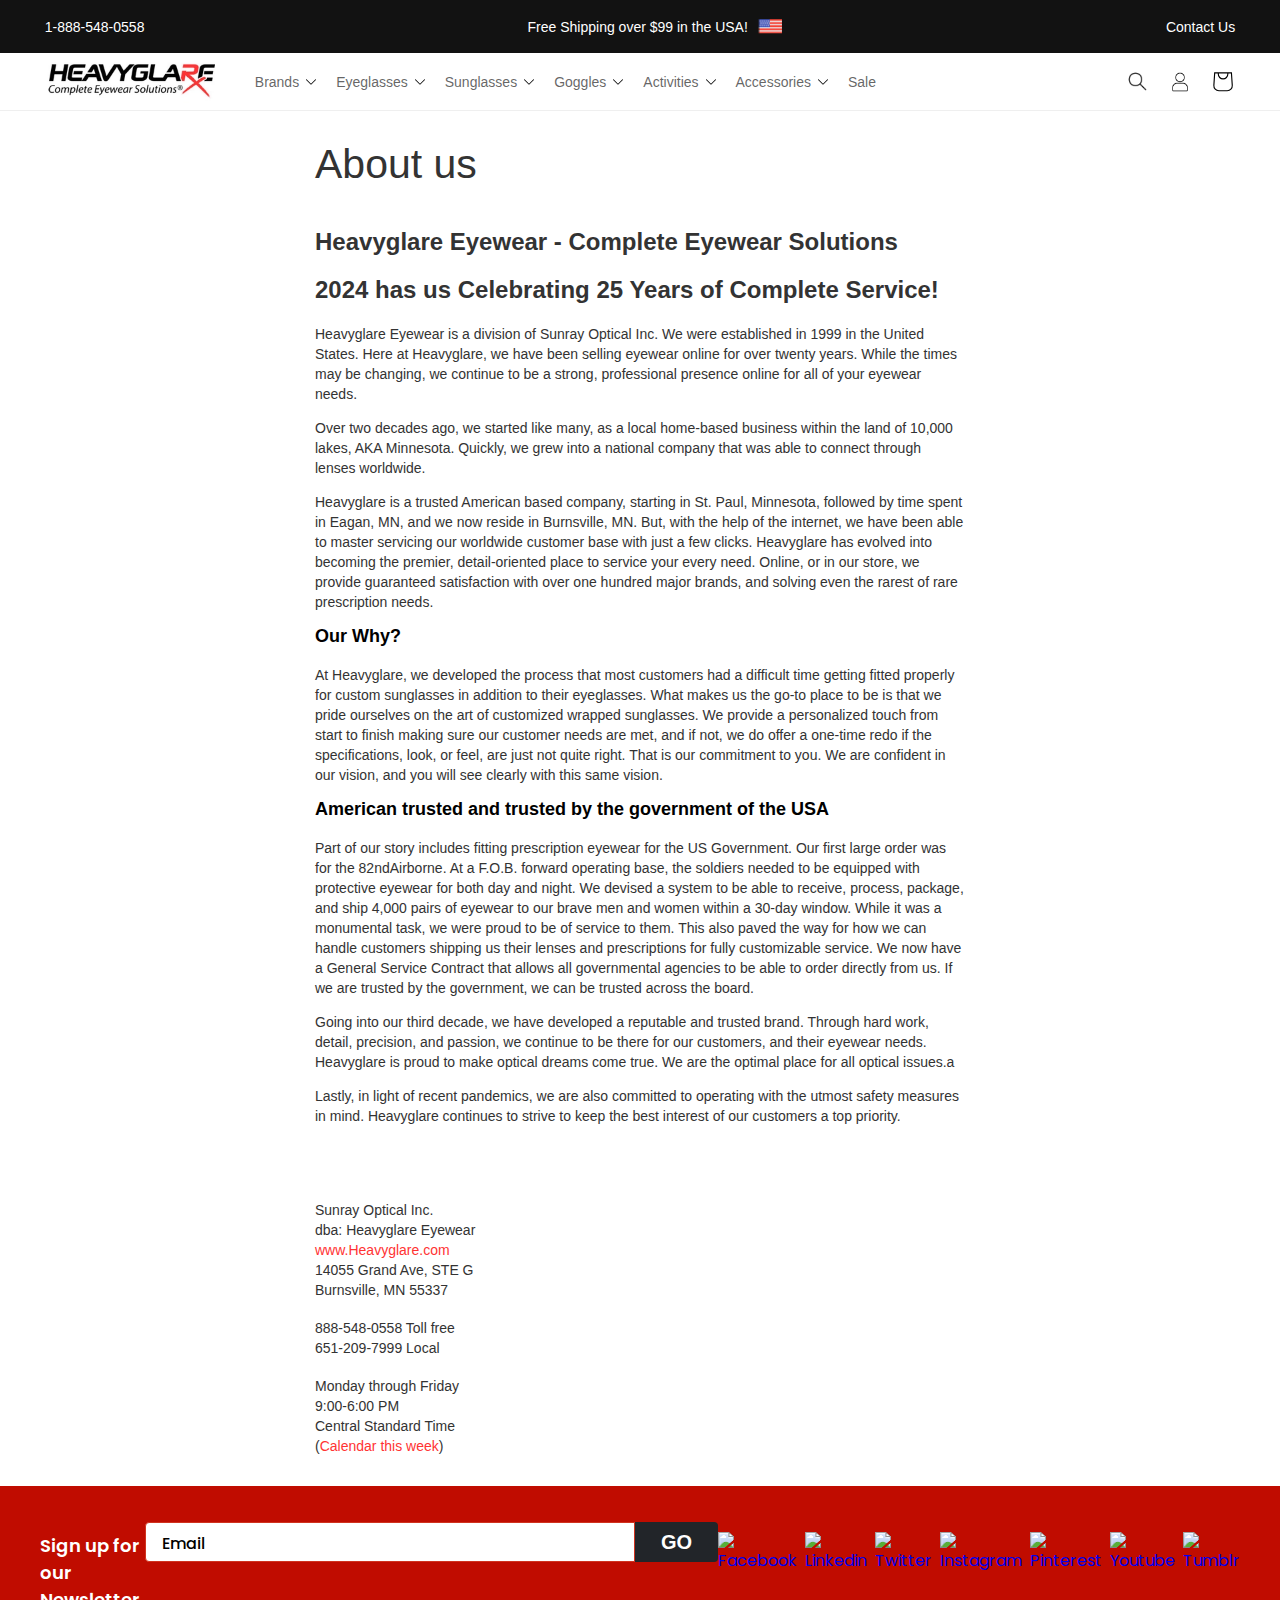
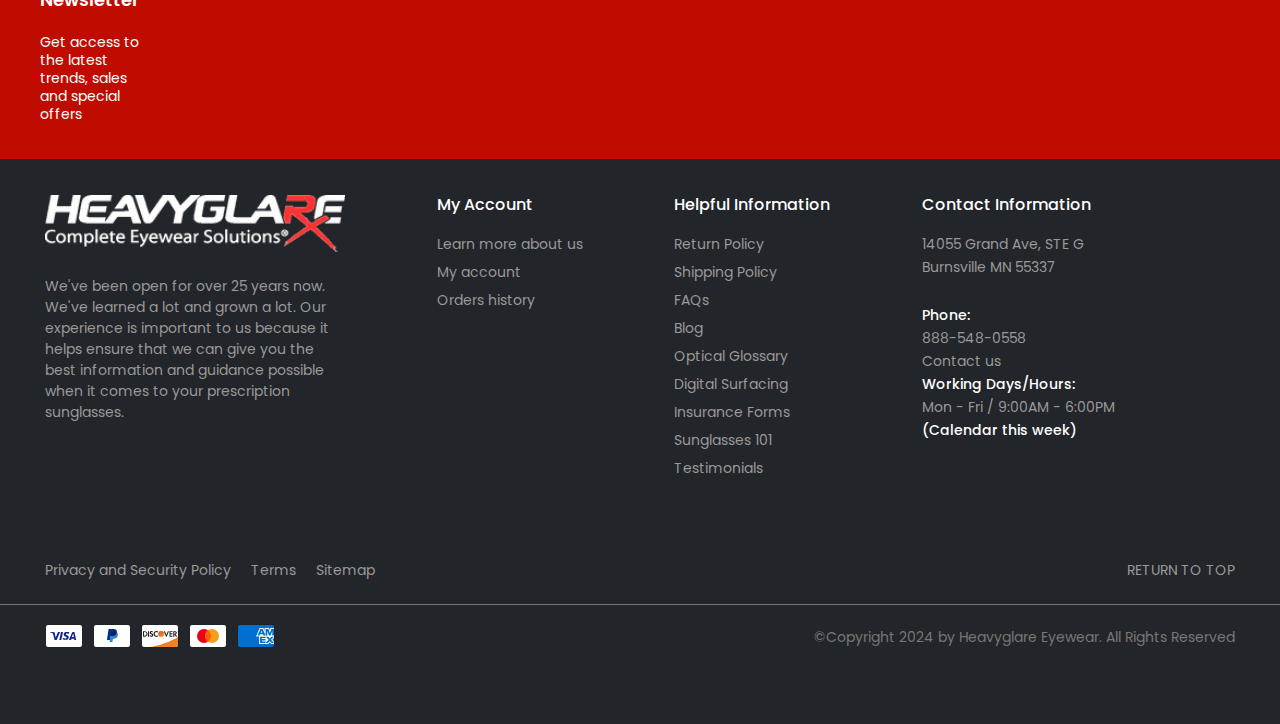
==== commit d8d28995: "last edit" ====
--- a/about-us.html
+++ b/about-us.html
@@ -131,7 +131,7 @@
                 ><img src="./assets/icons/user.png" alt=""
               /></a>
               <a href="#"
-                ><img src="./assets/icons/shopping-bag.png" alt=""
+                ><img src="./assets/icons/cart.svg" alt=""
               /></a>
             </div>
           </div>
--- a/styles/main.css
+++ b/styles/main.css
@@ -134,6 +134,27 @@
   width: 25px;
   height: 25px;
 }
+.main_nav_bar_right a:nth-child(2) {
+  display: flex;
+  align-items: center;
+  justify-content: center;
+}
+.main_nav_bar_right a:nth-child(2) img {
+  width: 20px;
+  height: 20px;
+}
+.main_nav_bar_right a:nth-child(3) {
+  width: 25px;
+  height: 25px;
+  overflow: hidden;
+  display: flex;
+  align-items: center;
+  justify-content: center;
+}
+.main_nav_bar_right a:nth-child(3) img {
+  width: 45px;
+  height: 45px;
+}
 .main_nav_bar_wrapper {
   position: relative;
 
@@ -387,10 +408,24 @@
 .brands_list {
   display: flex;
   align-items: center;
-  overflow: hidden;
+
   gap: 60px;
-}
-
+  position: relative;
+}
+.brands_list_arrow {
+  position: absolute;
+  width: 13px !important;
+  cursor: pointer;
+}
+.brands_list_arrow_left {
+  transform: rotate(90deg) !important;
+  left: -40px;
+}
+.brands_list_arrow_right {
+  right: 0;
+  right: -40px;
+  transform: rotate(-90deg) !important;
+}
 .brands_list img {
   width: auto;
   max-height: 100%;
@@ -609,6 +644,9 @@
   box-sizing: border-box;
   border-bottom-left-radius: 4px;
   border-top-left-radius: 4px;
+  border-top-right-radius: 0 !important;
+  border-bottom-right-radius: 0 !important;
+
   padding: 0 83px 0 16px;
   height: 40px;
   text-align: left;
@@ -2080,7 +2118,7 @@
     gap: 10px;
   }
   .collection_item .product_item_name p {
-    font-size: 12px;
+    font-size: 16px;
   }
   .collection_item .product_item_sku p {
     font-size: 10px;
@@ -2157,7 +2195,7 @@
     padding-right: 20px;
   }
   .bottom_menu_left {
-    gap: 10px;
+    gap: 18px;
   }
   .bottom_menu {
     gap: 20px;
@@ -2206,7 +2244,15 @@
   .brands_list {
     width: 100%;
     overflow: hidden;
-    overflow-x: auto;
+    /* overflow-x: auto; */
+    padding-left: 30px;
+    padding-right: 30px;
+  }
+  .brands_list_arrow_left {
+    left: 0;
+  }
+  .brands_list_arrow_right {
+    right: 0;
   }
   .buy_lenses_wrapper {
     height: auto;
@@ -2221,6 +2267,9 @@
   .about_products_text {
     display: flex;
     flex-direction: column;
+    width: 100% !important;
+    padding-left: 30px;
+    padding-right: 30px;
   }
   .main_header {
     padding: 10px 0;
@@ -2331,16 +2380,16 @@
     display: none;
   }
   .main_footer_top {
-    gap: 20px;
+    gap: 40px;
   }
   .footer_logo_block {
     width: 100%;
-    display: flex;
-    flex-direction: column;
-    align-items: center;
   }
   .news_letter_wrapper {
-    gap: 15px;
+    gap: 20px;
+  }
+  .news_letter_text p {
+    margin-bottom: 15px;
   }
   .collections_header_descriptions {
     display: none;
@@ -2382,6 +2431,12 @@
   .shippingsAndReturns__text___QCnPm {
     width: 100%;
     max-width: 100%;
+  }
+  .main_footer_top {
+    padding-left: 30px;
+  }
+  .mob_menu_list_item_menu div:nth-child(2) {
+    padding-top: 40px;
   }
 }
 
